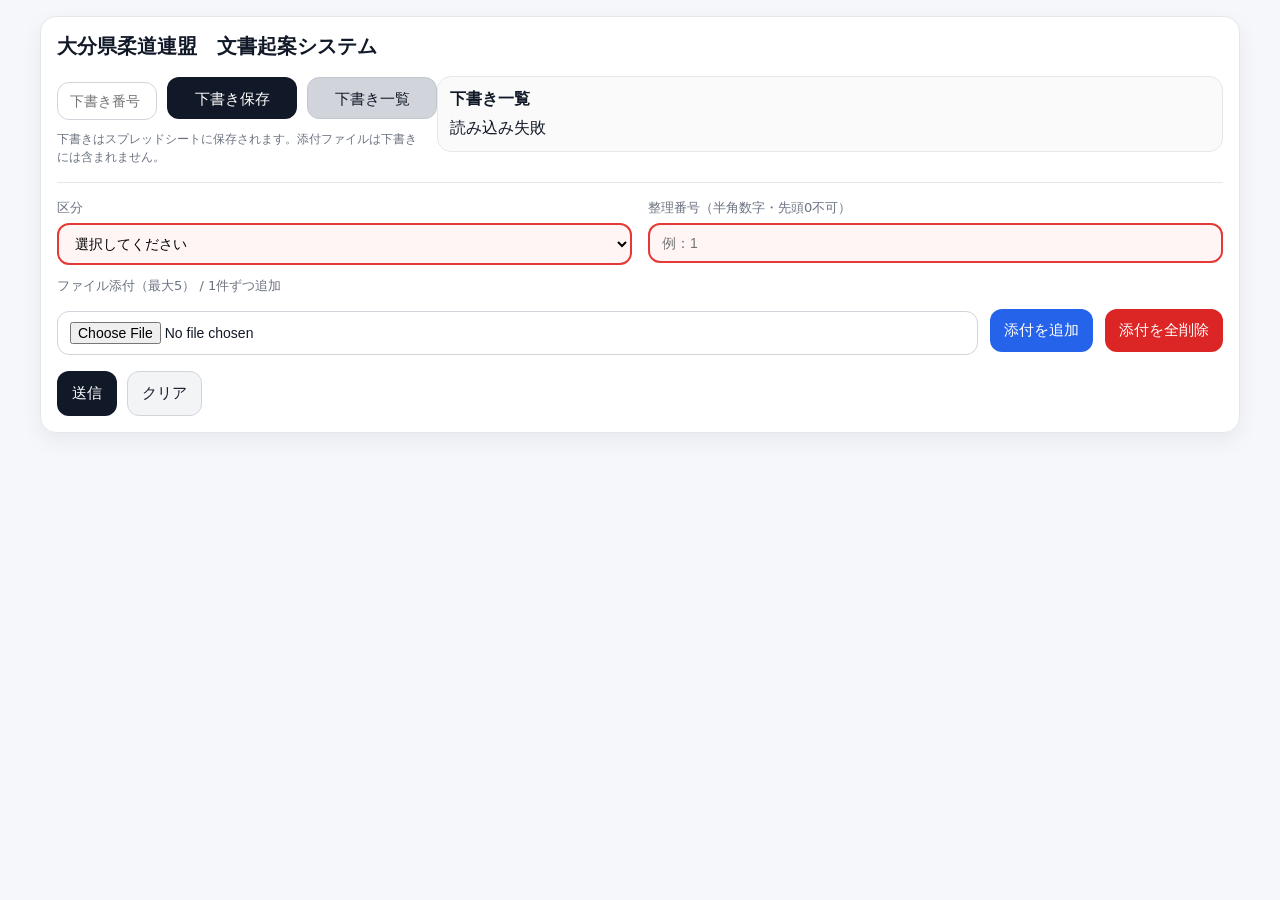
==== index.html @ f5e7d356 "Update index.html" ====
<!doctype html>
<html lang="ja">
<head>
  <meta charset="UTF-8">
  <meta name="viewport" content="width=device-width, initial-scale=1.0">
  <title>大分県柔道連盟 文書起案システム</title>
  <link rel="stylesheet" href="style.css">
</head>
<body>
  <div class="container">
    <h1>大分県柔道連盟　文書起案システム</h1>

    <!-- 下書きエリア -->
    <div class="draft-layout">

      <!-- 左：下書き操作 -->
      <div class="draft-left">
        <div class="draft-tools">
          <input id="draftNo" type="text" placeholder="下書き番号">
          <button id="saveDraftBtn" type="button">下書き保存</button>
          <button id="listDraftBtn" class="listBtn" type="button">下書き一覧</button>
        </div>

        <div class="draft-note">
          下書きはスプレッドシートに保存されます。添付ファイルは下書きには含まれません。
        </div>
      </div>

      <!-- 右：下書き一覧 -->
      <div class="draft-right">
        <div class="sheetDraftArea">
          <div class="sheetDraftTitle">下書き一覧</div>
          <div id="draftSheetList" class="sheetDraftList">読み込み中...</div>
        </div>
      </div>

    </div>

    <hr>

    <!-- 区分＋整理番号 -->
    <div class="type-seiri-row">
      <div class="field">
        <label for="type">区分</label>
        <select id="type" required>
          <option value="">選択してください</option>
          <option value="shishutsu">支出負担行為</option>
          <option value="shuunyuu">収入行為</option>
          <option value="ringi">稟議行為</option>
        </select>
      </div>

      <div class="field">
        <label for="seiriNo">整理番号（半角数字・先頭0不可）</label>
        <input
          id="seiriNo"
          type="text"
          placeholder="例：1"
          inputmode="numeric"
          pattern="[1-9][0-9]*"
          maxlength="6"
          required
        >
      </div>
    </div>

    <!-- 支出 -->
    <div id="form_shishutsu" style="display:none;">
      <div class="triple">
        <div class="field">
          <label for="s_kou">項</label>
          <input id="s_kou" type="text">
        </div>
        <div class="field">
          <label for="s_moku">目</label>
          <input id="s_moku" type="text">
        </div>
        <div class="field">
          <label for="s_setsu">節</label>
          <input id="s_setsu" type="text">
        </div>
      </div>

      <div class="title-row">
        <div class="field">
          <label for="s_title">件名</label>
          <input id="s_title" type="text">
        </div>
        <div class="field">
          <label for="s_writer">記載者氏名</label>
          <input id="s_writer" type="text">
        </div>
      </div>

      <label for="s_content">内容</label>
      <textarea id="s_content" rows="4"></textarea>

     <div class="quad">
  <div class="field">
    <label for="s_amount">支出金額</label>
    <input id="s_amount" type="number">
  </div>

  <div class="field">
    <label for="s_payee">支払先</label>
    <input id="s_payee" type="text">
  </div>

  <div class="field">
    <label for="s_method">支払方法</label>
    <select id="s_method">
      <option value="口座振込">口座振込</option>
      <option value="現金">現金</option>
    </select>
  </div>

  <div class="field">
    <label for="s_date">支出年月日</label>
    <input id="s_date" type="text" placeholder="例：2026/03/08">
  </div>
</div>
    </div>

    <!-- 収入 -->
    <div id="form_shuunyuu" style="display:none;">
      <div class="triple">
        <div class="field">
          <label for="r_kou">項</label>
          <input id="r_kou" type="text">
        </div>
        <div class="field">
          <label for="r_moku">目</label>
          <input id="r_moku" type="text">
        </div>
        <div class="field">
          <label for="r_setsu">節</label>
          <input id="r_setsu" type="text">
        </div>
      </div>

      <div class="title-row">
        <div class="field">
          <label for="r_title">件名</label>
          <input id="r_title" type="text">
        </div>
        <div class="field">
          <label for="r_writer">記載者氏名</label>
          <input id="r_writer" type="text">
        </div>
      </div>

      <label for="r_content">内容</label>
      <textarea id="r_content" rows="4"></textarea>

   <div class="quad">
  <div class="field">
    <label for="r_amount">収入金額</label>
    <input id="r_amount" type="number">
  </div>

  <div class="field">
    <label for="r_payer">納入者</label>
    <input id="r_payer" type="text">
  </div>

  <div class="field">
    <label for="r_method">受取方法</label>
    <select id="r_method">
      <option value="口座振込">口座振込</option>
      <option value="現金">現金</option>
    </select>
  </div>

  <div class="field">
    <label for="r_date">収納年月日</label>
    <input id="r_date" type="text" placeholder="例：2026/03/08">
  </div>
</div>
    </div>

    <!-- 稟議 -->
    <div id="form_ringi" style="display:none;">
      <div class="title-row">
        <div class="field">
          <label for="g_title">件名</label>
          <input id="g_title" type="text">
        </div>
        <div class="field">
          <label for="g_writer">記載者氏名</label>
          <input id="g_writer" type="text">
        </div>
      </div>

      <label for="g_content">内容</label>
      <textarea id="g_content" rows="5"></textarea>
    </div>

    <!-- 添付 -->
    <label for="fileOne">ファイル添付（最大5） / 1件ずつ追加</label>
    <div class="file-row">
      <input id="fileOne" type="file">
      <button id="addFileBtn" type="button" class="addBtn">添付を追加</button>
      <button id="clearFilesBtn" type="button" class="deleteBtn">添付を全削除</button>
    </div>
    <ul id="fileList" class="fileList"></ul>

    <!-- 操作 -->
    <div class="action-row">
      <button id="sendBtn" type="button">送信</button>
      <button id="clearBtn" type="button" class="secondary">クリア</button>
      <div id="status" class="status"></div>
    </div>
  </div>

  <script src="script.js"></script>
</body>
</html>
---- style.css ----
:root{
  --bg:#f6f7fb;
  --card:#ffffff;
  --text:#111827;
  --muted:#6b7280;
  --line:#e5e7eb;
  --line2:#d1d5db;
  --primary:#111827;
  --primaryText:#ffffff;
  --soft:#f3f4f6;
}

*{ box-sizing:border-box; }

body{
  margin:0;
  padding:16px;
  font-family:system-ui, -apple-system, "Segoe UI", Roboto, "Noto Sans JP", sans-serif;
  background:var(--bg);
  color:var(--text);
}

.container{
  max-width:1200px;
  margin:0 auto;
  background:var(--card);
  border:1px solid var(--line);
  border-radius:16px;
  box-shadow:0 8px 22px rgba(17,24,39,.06);
  padding:16px;
}

h1{
  margin:0 0 16px;
  font-size:20px;
}

label{
  display:block;
  margin-top:12px;
  font-size:13px;
  color:var(--muted);
}

input, textarea, select{
  width:100%;
  margin-top:6px;
  padding:10px 12px;
  border:1px solid var(--line2);
  border-radius:12px;
  background:#fff;
  font-size:14px;
  outline:none;
}

textarea{ resize:vertical; }

input:focus, textarea:focus, select:focus{
  border-color:#9ca3af;
  box-shadow:0 0 0 4px rgba(17,24,39,.06);
}

input[type="number"]{
  text-align:right;
}

button{
  padding:12px 14px;
  border-radius:12px;
  border:1px solid transparent;
  background:var(--primary);
  color:var(--primaryText);
  font-size:15px;
  cursor:pointer;
}

button.secondary{
  background:var(--soft);
  color:var(--text);
  border-color:var(--line2);
}

button:disabled{
  opacity:.6;
  cursor:not-allowed;
}

hr{
  margin:16px 0;
  border:none;
  border-top:1px solid var(--line);
}

.status{
  margin-top:12px;
  font-size:13px;
  white-space:pre-wrap;
}

.help{
  margin-top:6px;
  font-size:12px;
  color:var(--muted);
}

input:required:invalid,
textarea:required:invalid,
select:required:invalid{
  border:2px solid #e53935 !important;
  background:#fff5f5 !important;
}

/* 下書きエリア全体 */
.draft-layout{
  display:grid;
  grid-template-columns: 360px minmax(0, 1fr);
  gap:20px;
  align-items:start;
  margin-bottom:16px;
}

/* 左 */
.draft-left{
  min-width:0;
}

/* 右 */
.draft-right{
  min-width:0;
}

/* 左上の3つを横並び固定 */
.draft-tools{
  display:grid;
  grid-template-columns: 100px 130px 130px;
  gap:10px;
  align-items:center;
  justify-content:start;
}

.draft-tools input{
  width:100px;
}

.draft-tools button{
  width:130px;
  height:42px;
}

/* 下書き説明 */
.draft-note{
  margin-top:10px;
  font-size:12px;
  color:var(--muted);
  line-height:1.5;
}

/* 右側一覧 */
.sheetDraftArea{
  margin:0;
  padding:12px;
  border:1px solid var(--line);
  border-radius:14px;
  background:#fafafa;
}

.sheetDraftTitle{
  font-weight:700;
  margin-bottom:8px;
}

.sheetDraftList{
  display:grid;
  gap:10px;
}

/* 一覧表 */
.draftTable{
  display:grid;
  gap:6px;
}

.draftHead{
  display:grid;
  grid-template-columns: 70px 90px 90px 1fr 170px 110px;
  font-size:12px;
  font-weight:600;
  padding:6px 8px;
  color:var(--muted);
}

.draftRow{
  display:grid;
  grid-template-columns: 70px 90px 90px 1fr 170px 110px;
  align-items:center;
  gap:8px;
  padding:8px;
  border:1px solid var(--line);
  border-radius:10px;
  background:#fff;
  font-size:13px;
}

.draftTitle{
  font-weight:600;
}

.draftBtns{
  display:flex;
  gap:6px;
  justify-content:flex-end;
}

.miniBtn{
  padding:4px 8px;
  font-size:12px;
  border-radius:6px;
}

.miniPrimary{
  background:#111827;
  color:#fff;
  border:none;
}

.miniDanger{
  background:#dc2626;
  color:#fff;
  border:none;
}

/* 下書き一覧ボタン */
.listBtn{
  background:#d1d5db !important;
  color:#111827 !important;
  border:1px solid #c3c8d0 !important;
}

/* 画面が狭いときだけ縦並び */
@media (max-width: 1000px){
  .draft-layout{
    grid-template-columns: 1fr;
  }
}

@media (max-width: 700px){
  .draft-tools{
    grid-template-columns: 1fr;
  }

  .draftHead,
  .draftRow{
    grid-template-columns: 60px 80px 80px 1fr;
  }

  .draftHead > div:nth-child(5),
  .draftHead > div:nth-child(6),
  .draftRow > div:nth-child(5),
  .draftRow > div:nth-child(6){
    display:none;
  }
}
/* 区分＋整理番号 */
.type-seiri-row{
  display:grid;
  grid-template-columns:1fr 1fr;
  gap:16px;
}

.field label{
  margin-top:0;
}

.triple{
  display:grid;
  grid-template-columns:1fr 1fr 1fr;
  gap:10px;
  margin-top:10px;
}

.triple .field label{
  margin-top:0;
}

/* 添付 */
.file-row{
  display:flex;
  gap:12px;
  align-items:center;
  margin-top:10px;
  flex-wrap:wrap;
}

.file-row input[type=file]{
  flex:1;
  min-width:260px;
}

.addBtn{
  background:#2563eb;
  color:#fff;
  border:none;
}

.addBtn:hover{
  background:#1d4ed8;
}

.deleteBtn{
  background:#dc2626;
  color:#fff;
  border:none;
}

.deleteBtn:hover{
  background:#b91c1c;
}

.fileList{
  margin:10px 0 0;
  padding-left:20px;
  font-size:13px;
}

.fileList li{
  margin-bottom:6px;
}

.fileItemRow{
  display:flex;
  align-items:center;
  justify-content:space-between;
  gap:10px;
}

.fileRemoveBtn{
  padding:4px 10px;
  font-size:12px;
  border-radius:8px;
}

/* 操作 */
.action-row{
  display:flex;
  gap:10px;
  flex-wrap:wrap;
  margin-top:16px;
}

/* 承認画面用 */
.cards{
  display:grid;
  gap:16px;
  margin-top:12px;
}

.cardItem{
  border:1px solid var(--line);
  border-radius:16px;
  padding:14px;
  background:#fff;
}

.cardHead{
  display:flex;
  justify-content:space-between;
  align-items:flex-start;
  gap:10px;
}

.badge{
  display:inline-block;
  padding:4px 10px;
  border-radius:999px;
  background:var(--soft);
  border:1px solid var(--line2);
  font-size:12px;
  margin-right:6px;
  margin-bottom:6px;
}

.kianId{
  font-size:12px;
  color:var(--muted);
  margin-top:4px;
}

.title{
  font-size:16px;
  font-weight:700;
  margin-top:10px;
}

.content{
  margin-top:6px;
  white-space:pre-wrap;
}

.meta{
  margin-top:8px;
  display:flex;
  flex-wrap:wrap;
  gap:10px;
  color:var(--muted);
  font-size:12px;
}

.pdfGrid{
  display:grid;
  grid-template-columns:repeat(auto-fit,minmax(260px,1fr));
  gap:10px;
  margin-top:12px;
}

.pdfBox{
  border:1px solid var(--line2);
  border-radius:12px;
  background:#fafafa;
  padding:8px;
}

.pdfTitle{
  font-size:12px;
  color:var(--muted);
  margin-bottom:6px;
}

.pdfFrame{
  width:100%;
  height:220px;
  border:1px solid var(--line2);
  border-radius:8px;
  background:#fff;
}

.doneBtn{
  background:#9ca3af !important;
  color:#fff !important;
  border-color:#9ca3af !important;
  cursor:not-allowed !important;
}

.doneBtn:disabled{
  opacity:1 !important;
}

.doneBox{
  background:#f3f4f6;
  border-color:#9ca3af;
}

.attachItem{
  margin-top:12px;
  padding-top:10px;
  border-top:1px dashed var(--line2);
}

.attachTitle{
  font-size:12px;
  color:var(--muted);
  margin-bottom:6px;
}

.twoApprovers{
  display:grid;
  grid-template-columns:1fr 1fr;
  gap:12px;
  margin-top:14px;
}

.approverBox{
  border:1px solid var(--line);
  border-radius:16px;
  padding:12px;
  background:#fff;
}

.approveBtn{
  width:100%;
  margin-top:12px;
}

.title-row{
  display:grid;
  grid-template-columns: 1fr 220px;
  gap:16px;
  align-items:end;
}

.title-row input{
  width:100%;
}

@media (max-width:1100px){
  .draft-layout{
    grid-template-columns:1fr;
  }
}

@media (max-width:900px){
  .draftHead,
  .draftRow{
    grid-template-columns:60px 80px 80px 1fr;
  }

  .draftHead > div:nth-child(5),
  .draftHead > div:nth-child(6),
  .draftRow > div:nth-child(5),
  .draftRow > div:nth-child(6){
    display:none;
  }
}

@media (max-width:700px){
  .title-row,
  .type-seiri-row,
  .triple,
  .twoApprovers{
    grid-template-columns:1fr;
  }

  .draft-tools{
    grid-template-columns:1fr;
  }

  .pdfFrame{
    height:360px;
  }
}
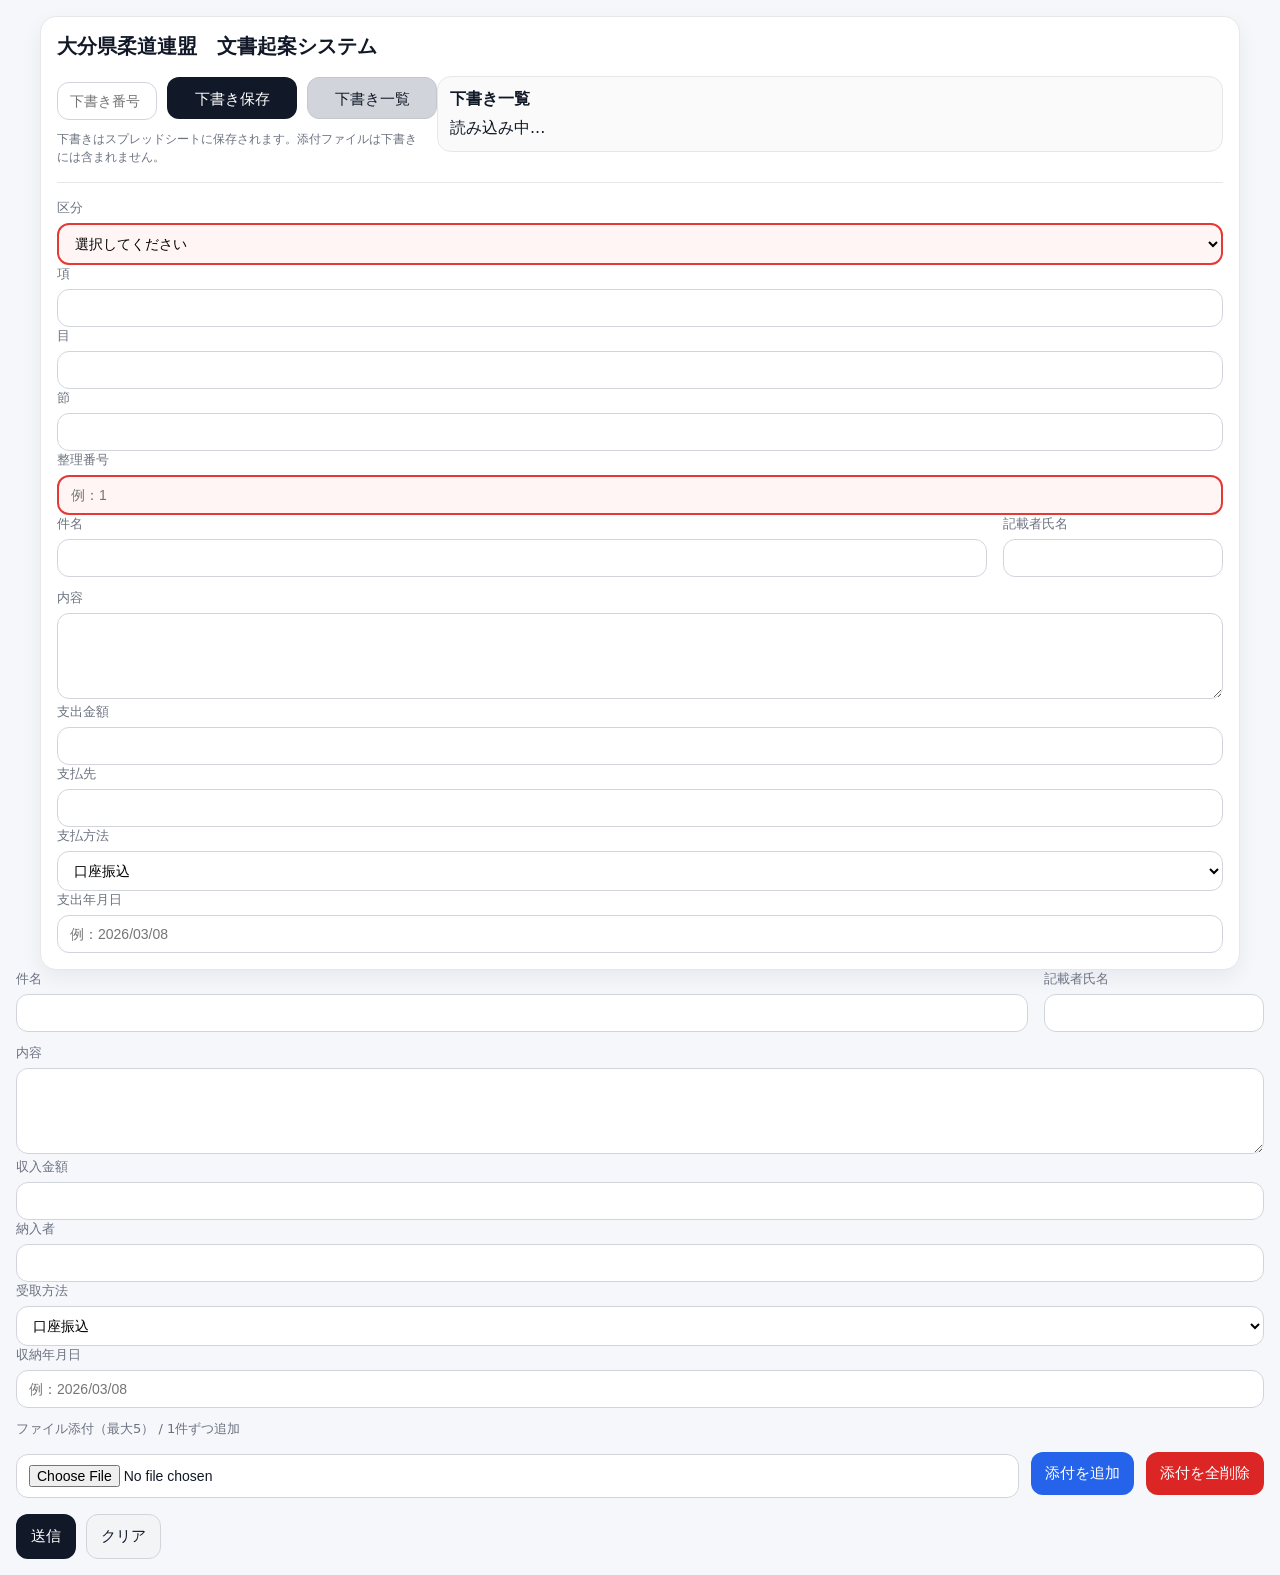
==== commit 3cef86d1: "Update index.html" ====
--- a/index.html
+++ b/index.html
@@ -39,47 +39,47 @@
     <hr>
 
     <!-- 区分＋整理番号 -->
-    <div class="type-seiri-row">
-      <div class="field">
-        <label for="type">区分</label>
-        <select id="type" required>
-          <option value="">選択してください</option>
-          <option value="shishutsu">支出負担行為</option>
-          <option value="shuunyuu">収入行為</option>
-          <option value="ringi">稟議行為</option>
-        </select>
-      </div>
-
-      <div class="field">
-        <label for="seiriNo">整理番号（半角数字・先頭0不可）</label>
-        <input
-          id="seiriNo"
-          type="text"
-          placeholder="例：1"
-          inputmode="numeric"
-          pattern="[1-9][0-9]*"
-          maxlength="6"
-          required
-        >
-      </div>
-    </div>
-
-    <!-- 支出 -->
-    <div id="form_shishutsu" style="display:none;">
-      <div class="triple">
-        <div class="field">
-          <label for="s_kou">項</label>
-          <input id="s_kou" type="text">
-        </div>
-        <div class="field">
-          <label for="s_moku">目</label>
-          <input id="s_moku" type="text">
-        </div>
-        <div class="field">
-          <label for="s_setsu">節</label>
-          <input id="s_setsu" type="text">
-        </div>
-      </div>
+<div class="five-row">
+  <div class="field">
+    <label for="type">区分</label>
+    <select id="type" required>
+      <option value="">選択してください</option>
+      <option value="shishutsu">支出負担行為</option>
+      <option value="shuunyuu">収入行為</option>
+      <option value="ringi">稟議行為</option>
+    </select>
+  </div>
+
+  <div class="field">
+    <label for="kou">項</label>
+    <input id="kou" type="text">
+  </div>
+
+  <div class="field">
+    <label for="moku">目</label>
+    <input id="moku" type="text">
+  </div>
+
+  <div class="field">
+    <label for="setsu">節</label>
+    <input id="setsu" type="text">
+  </div>
+
+  <div class="field">
+    <label for="seiriNo">整理番号</label>
+    <input
+      id="seiriNo"
+      type="text"
+      placeholder="例：1"
+      inputmode="numeric"
+      pattern="[1-9][0-9]*"
+      maxlength="6"
+      required
+    >
+  </div>
+</div>
+
+  
 
       <div class="title-row">
         <div class="field">
@@ -121,22 +121,7 @@
 </div>
     </div>
 
-    <!-- 収入 -->
-    <div id="form_shuunyuu" style="display:none;">
-      <div class="triple">
-        <div class="field">
-          <label for="r_kou">項</label>
-          <input id="r_kou" type="text">
-        </div>
-        <div class="field">
-          <label for="r_moku">目</label>
-          <input id="r_moku" type="text">
-        </div>
-        <div class="field">
-          <label for="r_setsu">節</label>
-          <input id="r_setsu" type="text">
-        </div>
-      </div>
+ 
 
       <div class="title-row">
         <div class="field">
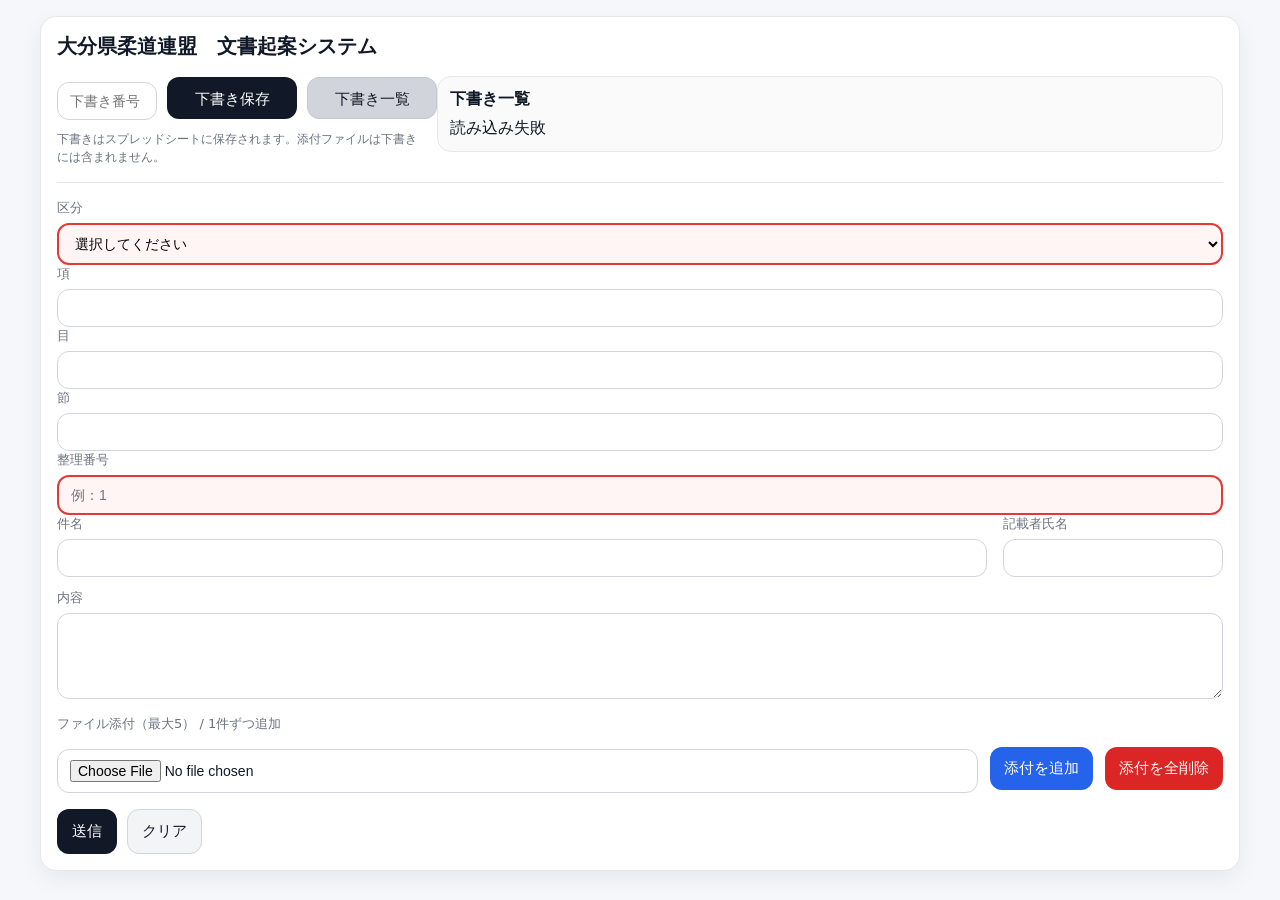
==== commit 318fd1a0: "Update index.html" ====
--- a/index.html
+++ b/index.html
@@ -12,8 +12,6 @@
 
     <!-- 下書きエリア -->
     <div class="draft-layout">
-
-      <!-- 左：下書き操作 -->
       <div class="draft-left">
         <div class="draft-tools">
           <input id="draftNo" type="text" placeholder="下書き番号">
@@ -26,171 +24,147 @@
         </div>
       </div>
 
-      <!-- 右：下書き一覧 -->
       <div class="draft-right">
         <div class="sheetDraftArea">
           <div class="sheetDraftTitle">下書き一覧</div>
           <div id="draftSheetList" class="sheetDraftList">読み込み中...</div>
         </div>
       </div>
-
     </div>
 
     <hr>
 
-    <!-- 区分＋整理番号 -->
-<div class="five-row">
-  <div class="field">
-    <label for="type">区分</label>
-    <select id="type" required>
-      <option value="">選択してください</option>
-      <option value="shishutsu">支出負担行為</option>
-      <option value="shuunyuu">収入行為</option>
-      <option value="ringi">稟議行為</option>
-    </select>
-  </div>
+    <!-- 最初に見せるのは区分だけ -->
+    <div class="field">
+      <label for="type">区分</label>
+      <select id="type" required>
+        <option value="">選択してください</option>
+        <option value="shishutsu">支出負担行為</option>
+        <option value="shuunyuu">収入行為</option>
+        <option value="ringi">稟議行為</option>
+      </select>
+    </div>
 
-  <div class="field">
-    <label for="kou">項</label>
-    <input id="kou" type="text">
-  </div>
+    <!-- 区分選択後に表示 -->
+    <div id="kouRow" class="five-row">
+      <div class="field">
+        <label for="kou">項</label>
+        <input id="kou" type="text">
+      </div>
 
-  <div class="field">
-    <label for="moku">目</label>
-    <input id="moku" type="text">
-  </div>
+      <div class="field">
+        <label for="moku">目</label>
+        <input id="moku" type="text">
+      </div>
 
-  <div class="field">
-    <label for="setsu">節</label>
-    <input id="setsu" type="text">
-  </div>
+      <div class="field">
+        <label for="setsu">節</label>
+        <input id="setsu" type="text">
+      </div>
 
-  <div class="field">
-    <label for="seiriNo">整理番号</label>
-    <input
-      id="seiriNo"
-      type="text"
-      placeholder="例：1"
-      inputmode="numeric"
-      pattern="[1-9][0-9]*"
-      maxlength="6"
-      required
-    >
-  </div>
-</div>
+      <div class="field">
+        <label for="seiriNo">整理番号</label>
+        <input
+          id="seiriNo"
+          type="text"
+          placeholder="例：1"
+          inputmode="numeric"
+          pattern="[1-9][0-9]*"
+          maxlength="6"
+          required
+        >
+      </div>
+    </div>
 
-  
+    <div id="titleRowWrap" class="title-row">
+      <div class="field">
+        <label for="common_title">件名</label>
+        <input id="common_title" type="text">
+      </div>
 
-      <div class="title-row">
+      <div class="field">
+        <label for="common_writer">記載者氏名</label>
+        <input id="common_writer" type="text">
+      </div>
+    </div>
+
+    <div id="contentWrap">
+      <label for="common_content">内容</label>
+      <textarea id="common_content" rows="4"></textarea>
+    </div>
+
+    <!-- 支出 -->
+    <div id="form_shishutsu" style="display:none;">
+      <div id="moneyRowShishutsu" class="quad">
         <div class="field">
-          <label for="s_title">件名</label>
-          <input id="s_title" type="text">
+          <label for="s_amount">支出金額</label>
+          <input id="s_amount" type="number">
         </div>
+
         <div class="field">
-          <label for="s_writer">記載者氏名</label>
-          <input id="s_writer" type="text">
+          <label for="s_payee">支払先</label>
+          <input id="s_payee" type="text">
+        </div>
+
+        <div class="field">
+          <label for="s_method">支払方法</label>
+          <select id="s_method">
+            <option value="口座振込">口座振込</option>
+            <option value="現金">現金</option>
+          </select>
+        </div>
+
+        <div class="field">
+          <label for="s_date">支出年月日</label>
+          <input id="s_date" type="text" placeholder="例：2026/03/08">
         </div>
       </div>
-
-      <label for="s_content">内容</label>
-      <textarea id="s_content" rows="4"></textarea>
-
-     <div class="quad">
-  <div class="field">
-    <label for="s_amount">支出金額</label>
-    <input id="s_amount" type="number">
-  </div>
-
-  <div class="field">
-    <label for="s_payee">支払先</label>
-    <input id="s_payee" type="text">
-  </div>
-
-  <div class="field">
-    <label for="s_method">支払方法</label>
-    <select id="s_method">
-      <option value="口座振込">口座振込</option>
-      <option value="現金">現金</option>
-    </select>
-  </div>
-
-  <div class="field">
-    <label for="s_date">支出年月日</label>
-    <input id="s_date" type="text" placeholder="例：2026/03/08">
-  </div>
-</div>
     </div>
 
- 
+    <!-- 収入 -->
+    <div id="form_shuunyuu" style="display:none;">
+      <div id="moneyRowShuunyuu" class="quad">
+        <div class="field">
+          <label for="r_amount">収入金額</label>
+          <input id="r_amount" type="number">
+        </div>
 
-      <div class="title-row">
         <div class="field">
-          <label for="r_title">件名</label>
-          <input id="r_title" type="text">
+          <label for="r_payer">納入者</label>
+          <input id="r_payer" type="text">
         </div>
+
         <div class="field">
-          <label for="r_writer">記載者氏名</label>
-          <input id="r_writer" type="text">
+          <label for="r_method">受取方法</label>
+          <select id="r_method">
+            <option value="口座振込">口座振込</option>
+            <option value="現金">現金</option>
+          </select>
+        </div>
+
+        <div class="field">
+          <label for="r_date">収納年月日</label>
+          <input id="r_date" type="text" placeholder="例：2026/03/08">
         </div>
       </div>
-
-      <label for="r_content">内容</label>
-      <textarea id="r_content" rows="4"></textarea>
-
-   <div class="quad">
-  <div class="field">
-    <label for="r_amount">収入金額</label>
-    <input id="r_amount" type="number">
-  </div>
-
-  <div class="field">
-    <label for="r_payer">納入者</label>
-    <input id="r_payer" type="text">
-  </div>
-
-  <div class="field">
-    <label for="r_method">受取方法</label>
-    <select id="r_method">
-      <option value="口座振込">口座振込</option>
-      <option value="現金">現金</option>
-    </select>
-  </div>
-
-  <div class="field">
-    <label for="r_date">収納年月日</label>
-    <input id="r_date" type="text" placeholder="例：2026/03/08">
-  </div>
-</div>
     </div>
 
     <!-- 稟議 -->
     <div id="form_ringi" style="display:none;">
-      <div class="title-row">
-        <div class="field">
-          <label for="g_title">件名</label>
-          <input id="g_title" type="text">
-        </div>
-        <div class="field">
-          <label for="g_writer">記載者氏名</label>
-          <input id="g_writer" type="text">
-        </div>
-      </div>
-
-      <label for="g_content">内容</label>
-      <textarea id="g_content" rows="5"></textarea>
+      <div id="ringiWrap"></div>
     </div>
 
-    <!-- 添付 -->
-    <label for="fileOne">ファイル添付（最大5） / 1件ずつ追加</label>
-    <div class="file-row">
-      <input id="fileOne" type="file">
-      <button id="addFileBtn" type="button" class="addBtn">添付を追加</button>
-      <button id="clearFilesBtn" type="button" class="deleteBtn">添付を全削除</button>
+    <div id="fileWrap">
+      <label for="fileOne">ファイル添付（最大5） / 1件ずつ追加</label>
+      <div class="file-row">
+        <input id="fileOne" type="file">
+        <button id="addFileBtn" type="button" class="addBtn">添付を追加</button>
+        <button id="clearFilesBtn" type="button" class="deleteBtn">添付を全削除</button>
+      </div>
+      <ul id="fileList" class="fileList"></ul>
     </div>
-    <ul id="fileList" class="fileList"></ul>
 
-    <!-- 操作 -->
-    <div class="action-row">
+    <div id="actionWrap" class="action-row">
       <button id="sendBtn" type="button">送信</button>
       <button id="clearBtn" type="button" class="secondary">クリア</button>
       <div id="status" class="status"></div>
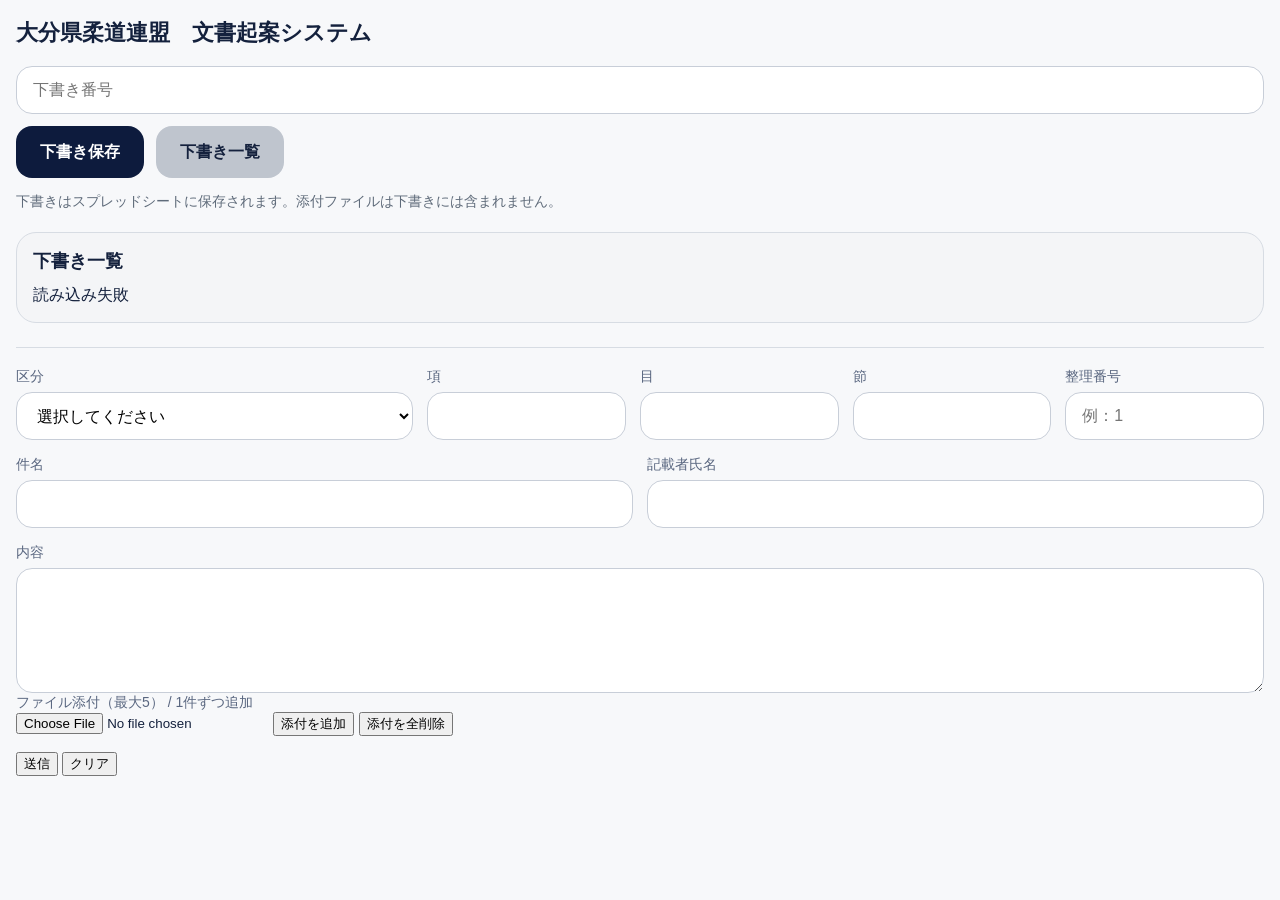
==== commit 8da70385: "Update index.html" ====
--- a/index.html
+++ b/index.html
@@ -8,94 +8,81 @@
 </head>
 <body>
   <div class="container">
-    <h1>大分県柔道連盟　文書起案システム</h1>
+    <div class="page-title">大分県柔道連盟　文書起案システム</div>
 
-    <!-- 下書きエリア -->
-    <div class="draft-layout">
-      <div class="draft-left">
-        <div class="draft-tools">
-          <input id="draftNo" type="text" placeholder="下書き番号">
-          <button id="saveDraftBtn" type="button">下書き保存</button>
-          <button id="listDraftBtn" class="listBtn" type="button">下書き一覧</button>
-        </div>
+    <!-- 下書き操作 -->
+    <div class="draft-toolbar">
+      <input type="text" id="draftNo" class="draft-no" placeholder="下書き番号">
+      <button type="button" class="btn btn-primary" id="saveDraftBtn">下書き保存</button>
+      <button type="button" class="btn btn-secondary" id="listDraftBtn">下書き一覧</button>
+    </div>
 
-        <div class="draft-note">
-          下書きはスプレッドシートに保存されます。添付ファイルは下書きには含まれません。
-        </div>
+    <p class="draft-note">
+      下書きはスプレッドシートに保存されます。添付ファイルは下書きには含まれません。
+    </p>
+
+    <!-- 下書き一覧 -->
+    <div class="draft-list-wrap" id="draftListWrap">
+      <h3>下書き一覧</h3>
+      <div id="draftSheetList" class="draftSheetList">読み込み中...</div>
+    </div>
+
+    <hr class="section-line">
+
+    <!-- 区分～整理番号 -->
+    <div class="form-row form-row-5">
+      <div class="field">
+        <label for="type">区分</label>
+        <select id="type">
+          <option value="">選択してください</option>
+          <option value="shishutsu">支出</option>
+          <option value="shuunyuu">収入</option>
+          <option value="ringi">稟議</option>
+        </select>
       </div>
 
-      <div class="draft-right">
-        <div class="sheetDraftArea">
-          <div class="sheetDraftTitle">下書き一覧</div>
-          <div id="draftSheetList" class="sheetDraftList">読み込み中...</div>
-        </div>
-      </div>
-    </div>
-
-    <hr>
-
-    <!-- 最初に見せるのは区分だけ -->
-    <div class="field">
-      <label for="type">区分</label>
-      <select id="type" required>
-        <option value="">選択してください</option>
-        <option value="shishutsu">支出負担行為</option>
-        <option value="shuunyuu">収入行為</option>
-        <option value="ringi">稟議行為</option>
-      </select>
-    </div>
-
-    <!-- 区分選択後に表示 -->
-    <div id="kouRow" class="five-row">
       <div class="field">
         <label for="kou">項</label>
-        <input id="kou" type="text">
+        <input type="text" id="kou">
       </div>
 
       <div class="field">
         <label for="moku">目</label>
-        <input id="moku" type="text">
+        <input type="text" id="moku">
       </div>
 
       <div class="field">
         <label for="setsu">節</label>
-        <input id="setsu" type="text">
+        <input type="text" id="setsu">
       </div>
 
       <div class="field">
         <label for="seiriNo">整理番号</label>
-        <input
-          id="seiriNo"
-          type="text"
-          placeholder="例：1"
-          inputmode="numeric"
-          pattern="[1-9][0-9]*"
-          maxlength="6"
-          required
-        >
+        <input type="text" id="seiriNo" placeholder="例：1">
       </div>
     </div>
 
-    <div id="titleRowWrap" class="title-row">
+    <!-- 共通 -->
+    <div class="form-row form-row-2">
       <div class="field">
-        <label for="common_title">件名</label>
-        <input id="common_title" type="text">
+        <label for="commonTitle">件名</label>
+        <input type="text" id="commonTitle">
       </div>
 
       <div class="field">
-        <label for="common_writer">記載者氏名</label>
-        <input id="common_writer" type="text">
+        <label for="commonWriter">記載者氏名</label>
+        <input type="text" id="commonWriter">
       </div>
     </div>
 
-    <div id="contentWrap">
-      <label for="common_content">内容</label>
-      <textarea id="common_content" rows="4"></textarea>
+    <div class="field">
+      <label for="commonContent">内容</label>
+      <textarea id="commonContent" rows="5"></textarea>
     </div>
 
     <!-- 支出 -->
     <div id="form_shishutsu" style="display:none;">
-      <div id="moneyRowShishutsu" class="quad">
+      <div id="moneyRowShishutsu" class="form-row form-row-4">
         <div class="field">
           <label for="s_amount">支出金額</label>
           <input id="s_amount" type="number">
@@ -116,14 +103,14 @@
 
         <div class="field">
           <label for="s_date">支出年月日</label>
-          <input id="s_date" type="text" placeholder="例：2026/03/08">
+          <input id="s_date" type="date">
         </div>
       </div>
     </div>
 
     <!-- 収入 -->
     <div id="form_shuunyuu" style="display:none;">
-      <div id="moneyRowShuunyuu" class="quad">
+      <div id="moneyRowShuunyuu" class="form-row form-row-4">
         <div class="field">
           <label for="r_amount">収入金額</label>
           <input id="r_amount" type="number">
@@ -144,17 +131,30 @@
 
         <div class="field">
           <label for="r_date">収納年月日</label>
-          <input id="r_date" type="text" placeholder="例：2026/03/08">
+          <input id="r_date" type="date">
         </div>
       </div>
     </div>
 
     <!-- 稟議 -->
     <div id="form_ringi" style="display:none;">
-      <div id="ringiWrap"></div>
+      <div id="ringiWrap" class="ringi-box">
+        稟議の追加項目はありません。
+      </div>
     </div>
 
-    <div id="fileWrap">
+    <!-- hidden: 既存JS互換用 -->
+    <input type="hidden" id="s_title">
+    <input type="hidden" id="s_writer">
+    <input type="hidden" id="s_content">
+    <input type="hidden" id="r_title">
+    <input type="hidden" id="r_writer">
+    <input type="hidden" id="r_content">
+    <input type="hidden" id="g_title">
+    <input type="hidden" id="g_writer">
+    <input type="hidden" id="g_content">
+
+    <div id="fileWrap" class="file-field">
       <label for="fileOne">ファイル添付（最大5） / 1件ずつ追加</label>
       <div class="file-row">
         <input id="fileOne" type="file">
--- a/style.css
+++ b/style.css
@@ -12,518 +12,201 @@
 
 *{ box-sizing:border-box; }
 
-body{
-  margin:0;
-  padding:16px;
-  font-family:system-ui, -apple-system, "Segoe UI", Roboto, "Noto Sans JP", sans-serif;
-  background:var(--bg);
-  color:var(--text);
-}
-
-.container{
-  max-width:1200px;
-  margin:0 auto;
-  background:var(--card);
-  border:1px solid var(--line);
-  border-radius:16px;
-  box-shadow:0 8px 22px rgba(17,24,39,.06);
-  padding:16px;
-}
-
-h1{
-  margin:0 0 16px;
-  font-size:20px;
-}
-
-label{
-  display:block;
-  margin-top:12px;
-  font-size:13px;
-  color:var(--muted);
-}
-
-input, textarea, select{
-  width:100%;
-  margin-top:6px;
-  padding:10px 12px;
-  border:1px solid var(--line2);
-  border-radius:12px;
-  background:#fff;
-  font-size:14px;
-  outline:none;
-}
-
-textarea{ resize:vertical; }
-
-input:focus, textarea:focus, select:focus{
-  border-color:#9ca3af;
-  box-shadow:0 0 0 4px rgba(17,24,39,.06);
-}
-
-input[type="number"]{
-  text-align:right;
-}
-
-button{
-  padding:12px 14px;
-  border-radius:12px;
-  border:1px solid transparent;
-  background:var(--primary);
-  color:var(--primaryText);
-  font-size:15px;
-  cursor:pointer;
-}
-
-button.secondary{
-  background:var(--soft);
-  color:var(--text);
-  border-color:var(--line2);
-}
-
-button:disabled{
-  opacity:.6;
-  cursor:not-allowed;
-}
-
-hr{
-  margin:16px 0;
-  border:none;
-  border-top:1px solid var(--line);
-}
-
-.status{
-  margin-top:12px;
-  font-size:13px;
-  white-space:pre-wrap;
-}
-
-.help{
-  margin-top:6px;
-  font-size:12px;
-  color:var(--muted);
-}
-
-input:required:invalid,
-textarea:required:invalid,
-select:required:invalid{
-  border:2px solid #e53935 !important;
-  background:#fff5f5 !important;
-}
-
-/* 下書きエリア全体 */
-.draft-layout{
-  display:grid;
-  grid-template-columns: 360px minmax(0, 1fr);
-  gap:20px;
-  align-items:start;
-  margin-bottom:16px;
-}
-
-/* 左 */
-.draft-left{
-  min-width:0;
-}
-
-/* 右 */
-.draft-right{
-  min-width:0;
-}
-
-/* 左上の3つを横並び固定 */
-.draft-tools{
-  display:grid;
-  grid-template-columns: 100px 130px 130px;
-  gap:10px;
-  align-items:center;
-  justify-content:start;
-}
-
-.draft-tools input{
-  width:100px;
-}
-
-.draft-tools button{
-  width:130px;
-  height:42px;
-}
-
-/* 下書き説明 */
-.draft-note{
-  margin-top:10px;
-  font-size:12px;
-  color:var(--muted);
-  line-height:1.5;
-}
-
-/* 右側一覧 */
-.sheetDraftArea{
-  margin:0;
-  padding:12px;
-  border:1px solid var(--line);
-  border-radius:14px;
-  background:#fafafa;
-}
-
-.sheetDraftTitle{
-  font-weight:700;
-  margin-bottom:8px;
-}
-
-.sheetDraftList{
-  display:grid;
-  gap:10px;
-}
-
-/* 一覧表 */
-.draftTable{
-  display:grid;
-  gap:6px;
-}
-
-.draftHead{
-  display:grid;
-  grid-template-columns: 70px 90px 90px 1fr 170px 110px;
-  font-size:12px;
-  font-weight:600;
-  padding:6px 8px;
-  color:var(--muted);
-}
-
-.draftRow{
-  display:grid;
-  grid-template-columns: 70px 90px 90px 1fr 170px 110px;
-  align-items:center;
-  gap:8px;
-  padding:8px;
-  border:1px solid var(--line);
-  border-radius:10px;
-  background:#fff;
-  font-size:13px;
-}
-
-.draftTitle{
-  font-weight:600;
-}
-
-.draftBtns{
-  display:flex;
-  gap:6px;
-  justify-content:flex-end;
-}
-
-.miniBtn{
-  padding:4px 8px;
-  font-size:12px;
-  border-radius:6px;
-}
-
-.miniPrimary{
-  background:#111827;
-  color:#fff;
-  border:none;
-}
-
-.miniDanger{
-  background:#dc2626;
-  color:#fff;
-  border:none;
-}
-
-/* 下書き一覧ボタン */
-.listBtn{
-  background:#d1d5db !important;
-  color:#111827 !important;
-  border:1px solid #c3c8d0 !important;
-}
-
-/* 画面が狭いときだけ縦並び */
-@media (max-width: 1000px){
-  .draft-layout{
+body {
+  margin: 0;
+  background: #f7f8fa;
+  color: #14213d;
+  font-family: "Yu Gothic", "Hiragino Kaku Gothic ProN", sans-serif;
+}
+
+.container {
+  width: min(1440px, calc(100% - 32px));
+  margin: 0 auto;
+  padding: 18px 0 28px;
+}
+
+.page-title {
+  font-size: 22px;
+  font-weight: 700;
+  margin-bottom: 18px;
+}
+
+/* 下書き操作：横1列・左寄せ */
+.draft-toolbar {
+  display: flex;
+  gap: 12px;
+  align-items: center;
+  flex-wrap: wrap;
+  margin-bottom: 12px;
+}
+
+.draft-no {
+  width: 120px;
+  height: 48px;
+  padding: 0 14px;
+  border: 1px solid #c8ced8;
+  border-radius: 16px;
+  background: #fff;
+  font-size: 16px;
+  box-sizing: border-box;
+}
+
+.btn {
+  height: 52px;
+  padding: 0 24px;
+  border: none;
+  border-radius: 16px;
+  font-size: 16px;
+  font-weight: 700;
+  cursor: pointer;
+}
+
+.btn-primary {
+  background: #0d1b3d;
+  color: #fff;
+}
+
+.btn-secondary {
+  background: #bfc5ce;
+  color: #14213d;
+}
+
+.btn-danger {
+  background: #e53935;
+  color: #fff;
+}
+
+.draft-note {
+  margin: 0 0 18px;
+  color: #5f6b7a;
+  font-size: 14px;
+  line-height: 1.7;
+}
+
+/* 下書き一覧は別ブロック */
+.draft-list-wrap {
+  margin-bottom: 24px;
+  padding: 16px;
+  border: 1px solid #d7dce3;
+  border-radius: 20px;
+  background: #f4f5f7;
+}
+
+.draft-list-wrap h3 {
+  margin: 0 0 12px;
+  font-size: 18px;
+}
+
+/* 区切り線 */
+.section-line {
+  border: none;
+  border-top: 1px solid #d7dce3;
+  margin: 20px 0;
+}
+
+/* 入力行 */
+.form-row {
+  display: grid;
+  gap: 14px;
+  margin-bottom: 16px;
+}
+
+.form-row-5 {
+  grid-template-columns: 2fr 1fr 1fr 1fr 1fr;
+}
+
+.form-row-2 {
+  grid-template-columns: 1fr 1fr;
+}
+
+.field {
+  display: flex;
+  flex-direction: column;
+}
+
+label {
+  font-size: 14px;
+  color: #5a6780;
+  margin-bottom: 6px;
+}
+
+input[type="text"],
+select,
+textarea {
+  width: 100%;
+  box-sizing: border-box;
+  border: 1px solid #c8ced8;
+  border-radius: 16px;
+  background: #fff;
+  font-size: 16px;
+  padding: 14px 16px;
+  outline: none;
+}
+
+input[type="text"],
+select {
+  height: 48px;
+}
+
+textarea {
+  min-height: 110px;
+  resize: vertical;
+}
+
+/* エラー色がついているなら少し控えめに */
+input:focus,
+select:focus,
+textarea:focus {
+  border-color: #5677b8;
+}
+
+/* 一覧テーブル例 */
+.draft-table table {
+  width: 100%;
+  border-collapse: collapse;
+}
+
+.draft-table th,
+.draft-table td {
+  text-align: left;
+  padding: 12px 10px;
+  border-bottom: 1px solid #dde2e8;
+  font-size: 15px;
+}
+
+.draft-table th {
+  color: #5a6780;
+  font-weight: 700;
+}
+
+.draft-actions {
+  display: flex;
+  gap: 8px;
+}
+
+/* 画面が狭い時 */
+@media (max-width: 980px) {
+  .form-row-5 {
+    grid-template-columns: 1fr 1fr;
+  }
+
+  .form-row-2 {
     grid-template-columns: 1fr;
   }
 }
 
-@media (max-width: 700px){
-  .draft-tools{
+@media (max-width: 640px) {
+  .draft-toolbar {
+    flex-direction: column;
+    align-items: stretch;
+  }
+
+  .draft-no,
+  .btn {
+    width: 100%;
+  }
+
+  .form-row-5 {
     grid-template-columns: 1fr;
   }
-
-  .draftHead,
-  .draftRow{
-    grid-template-columns: 60px 80px 80px 1fr;
-  }
-
-  .draftHead > div:nth-child(5),
-  .draftHead > div:nth-child(6),
-  .draftRow > div:nth-child(5),
-  .draftRow > div:nth-child(6){
-    display:none;
-  }
-}
-/* 区分＋整理番号 */
-.type-seiri-row{
-  display:grid;
-  grid-template-columns:1fr 1fr;
-  gap:16px;
-}
-
-.field label{
-  margin-top:0;
-}
-
-.triple{
-  display:grid;
-  grid-template-columns:1fr 1fr 1fr;
-  gap:10px;
-  margin-top:10px;
-}
-
-.triple .field label{
-  margin-top:0;
-}
-
-/* 添付 */
-.file-row{
-  display:flex;
-  gap:12px;
-  align-items:center;
-  margin-top:10px;
-  flex-wrap:wrap;
-}
-
-.file-row input[type=file]{
-  flex:1;
-  min-width:260px;
-}
-
-.addBtn{
-  background:#2563eb;
-  color:#fff;
-  border:none;
-}
-
-.addBtn:hover{
-  background:#1d4ed8;
-}
-
-.deleteBtn{
-  background:#dc2626;
-  color:#fff;
-  border:none;
-}
-
-.deleteBtn:hover{
-  background:#b91c1c;
-}
-
-.fileList{
-  margin:10px 0 0;
-  padding-left:20px;
-  font-size:13px;
-}
-
-.fileList li{
-  margin-bottom:6px;
-}
-
-.fileItemRow{
-  display:flex;
-  align-items:center;
-  justify-content:space-between;
-  gap:10px;
-}
-
-.fileRemoveBtn{
-  padding:4px 10px;
-  font-size:12px;
-  border-radius:8px;
-}
-
-/* 操作 */
-.action-row{
-  display:flex;
-  gap:10px;
-  flex-wrap:wrap;
-  margin-top:16px;
-}
-
-/* 承認画面用 */
-.cards{
-  display:grid;
-  gap:16px;
-  margin-top:12px;
-}
-
-.cardItem{
-  border:1px solid var(--line);
-  border-radius:16px;
-  padding:14px;
-  background:#fff;
-}
-
-.cardHead{
-  display:flex;
-  justify-content:space-between;
-  align-items:flex-start;
-  gap:10px;
-}
-
-.badge{
-  display:inline-block;
-  padding:4px 10px;
-  border-radius:999px;
-  background:var(--soft);
-  border:1px solid var(--line2);
-  font-size:12px;
-  margin-right:6px;
-  margin-bottom:6px;
-}
-
-.kianId{
-  font-size:12px;
-  color:var(--muted);
-  margin-top:4px;
-}
-
-.title{
-  font-size:16px;
-  font-weight:700;
-  margin-top:10px;
-}
-
-.content{
-  margin-top:6px;
-  white-space:pre-wrap;
-}
-
-.meta{
-  margin-top:8px;
-  display:flex;
-  flex-wrap:wrap;
-  gap:10px;
-  color:var(--muted);
-  font-size:12px;
-}
-
-.pdfGrid{
-  display:grid;
-  grid-template-columns:repeat(auto-fit,minmax(260px,1fr));
-  gap:10px;
-  margin-top:12px;
-}
-
-.pdfBox{
-  border:1px solid var(--line2);
-  border-radius:12px;
-  background:#fafafa;
-  padding:8px;
-}
-
-.pdfTitle{
-  font-size:12px;
-  color:var(--muted);
-  margin-bottom:6px;
-}
-
-.pdfFrame{
-  width:100%;
-  height:220px;
-  border:1px solid var(--line2);
-  border-radius:8px;
-  background:#fff;
-}
-
-.doneBtn{
-  background:#9ca3af !important;
-  color:#fff !important;
-  border-color:#9ca3af !important;
-  cursor:not-allowed !important;
-}
-
-.doneBtn:disabled{
-  opacity:1 !important;
-}
-
-.doneBox{
-  background:#f3f4f6;
-  border-color:#9ca3af;
-}
-
-.attachItem{
-  margin-top:12px;
-  padding-top:10px;
-  border-top:1px dashed var(--line2);
-}
-
-.attachTitle{
-  font-size:12px;
-  color:var(--muted);
-  margin-bottom:6px;
-}
-
-.twoApprovers{
-  display:grid;
-  grid-template-columns:1fr 1fr;
-  gap:12px;
-  margin-top:14px;
-}
-
-.approverBox{
-  border:1px solid var(--line);
-  border-radius:16px;
-  padding:12px;
-  background:#fff;
-}
-
-.approveBtn{
-  width:100%;
-  margin-top:12px;
-}
-
-.title-row{
-  display:grid;
-  grid-template-columns: 1fr 220px;
-  gap:16px;
-  align-items:end;
-}
-
-.title-row input{
-  width:100%;
-}
-
-@media (max-width:1100px){
-  .draft-layout{
-    grid-template-columns:1fr;
-  }
-}
-
-@media (max-width:900px){
-  .draftHead,
-  .draftRow{
-    grid-template-columns:60px 80px 80px 1fr;
-  }
-
-  .draftHead > div:nth-child(5),
-  .draftHead > div:nth-child(6),
-  .draftRow > div:nth-child(5),
-  .draftRow > div:nth-child(6){
-    display:none;
-  }
-}
-
-@media (max-width:700px){
-  .title-row,
-  .type-seiri-row,
-  .triple,
-  .twoApprovers{
-    grid-template-columns:1fr;
-  }
-
-  .draft-tools{
-    grid-template-columns:1fr;
-  }
-
-  .pdfFrame{
-    height:360px;
-  }
-}
+}
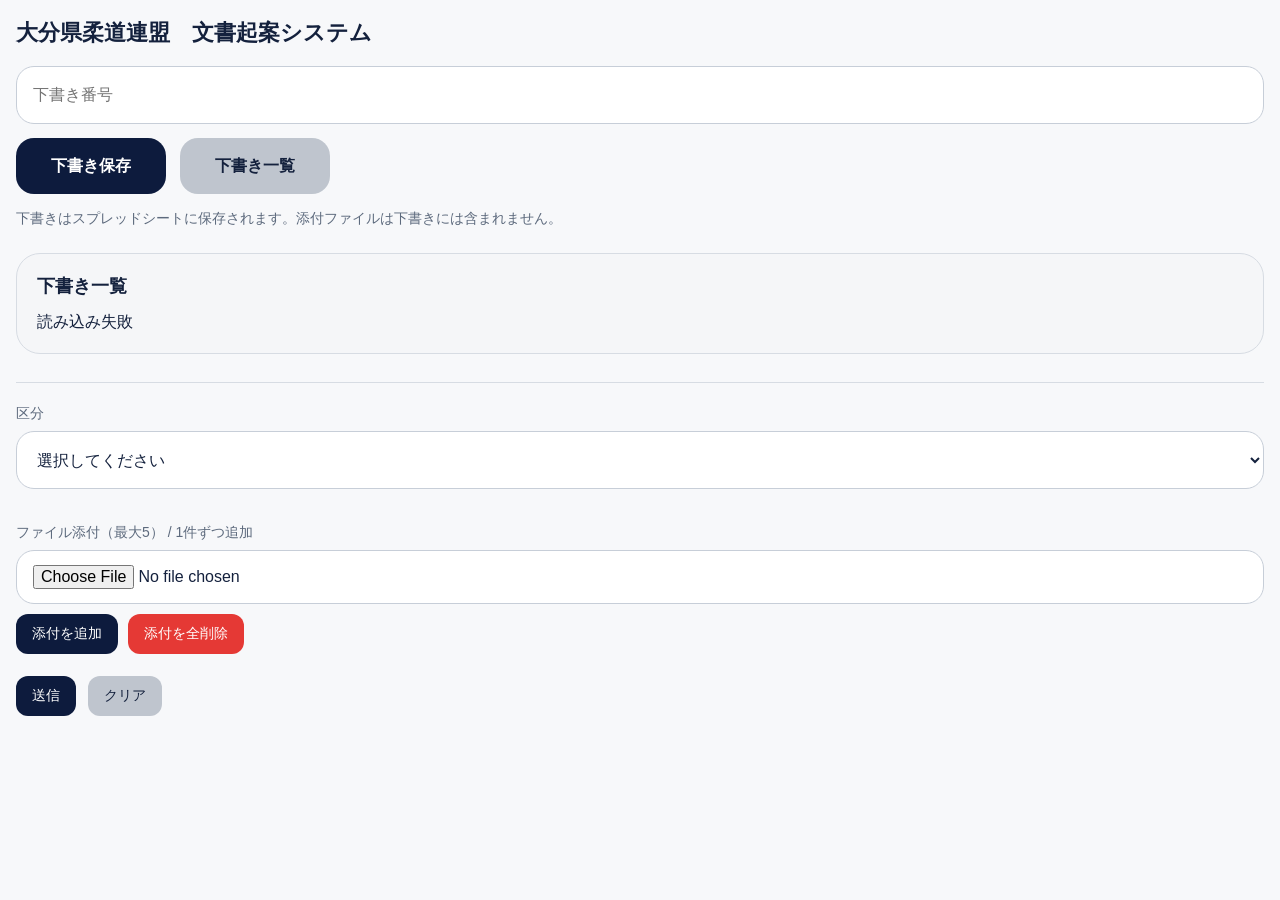
==== commit 2e15c28a: "Update index.html" ====
--- a/index.html
+++ b/index.html
@@ -10,7 +10,7 @@
   <div class="container">
     <div class="page-title">大分県柔道連盟　文書起案システム</div>
 
-    <!-- 下書き操作 -->
+    <!-- 下書き操作　 -->
     <div class="draft-toolbar">
       <input type="text" id="draftNo" class="draft-no" placeholder="下書き番号">
       <button type="button" class="btn btn-primary" id="saveDraftBtn">下書き保存</button>
@@ -27,58 +27,62 @@
       <div id="draftSheetList" class="draftSheetList">読み込み中...</div>
     </div>
 
-    <hr class="section-line">
+   <hr class="section-line">
 
-    <!-- 区分～整理番号 -->
-    <div class="form-row form-row-5">
-      <div class="field">
-        <label for="type">区分</label>
-        <select id="type">
-          <option value="">選択してください</option>
-          <option value="shishutsu">支出</option>
-          <option value="shuunyuu">収入</option>
-          <option value="ringi">稟議</option>
-        </select>
-      </div>
+<!-- 区分だけ -->
+<div class="form-row form-row-1">
+  <div class="field">
+    <label for="type">区分</label>
+    <select id="type">
+      <option value="">選択してください</option>
+      <option value="shishutsu">支出</option>
+      <option value="shuunyuu">収入</option>
+      <option value="ringi">稟議</option>
+    </select>
+  </div>
+</div>
 
-      <div class="field">
-        <label for="kou">項</label>
-        <input type="text" id="kou">
-      </div>
+<!-- 区分選択後に表示 -->
+<div id="afterTypeFields" style="display:none;">
 
-      <div class="field">
-        <label for="moku">目</label>
-        <input type="text" id="moku">
-      </div>
-
-      <div class="field">
-        <label for="setsu">節</label>
-        <input type="text" id="setsu">
-      </div>
-
-      <div class="field">
-        <label for="seiriNo">整理番号</label>
-        <input type="text" id="seiriNo" placeholder="例：1">
-      </div>
-    </div>
-
-    <!-- 共通 -->
-    <div class="form-row form-row-2">
-      <div class="field">
-        <label for="commonTitle">件名</label>
-        <input type="text" id="commonTitle">
-      </div>
-
-      <div class="field">
-        <label for="commonWriter">記載者氏名</label>
-        <input type="text" id="commonWriter">
-      </div>
+  <!-- 6項目を横1列 -->
+  <div class="form-row form-row-6">
+    <div class="field">
+      <label for="seiriNo">整理番号</label>
+      <input type="text" id="seiriNo" placeholder="例：1">
     </div>
 
     <div class="field">
-      <label for="commonContent">内容</label>
-      <textarea id="commonContent" rows="5"></textarea>
+      <label for="kou">項</label>
+      <input type="text" id="kou">
     </div>
+
+    <div class="field">
+      <label for="moku">目</label>
+      <input type="text" id="moku">
+    </div>
+
+    <div class="field">
+      <label for="setsu">節</label>
+      <input type="text" id="setsu">
+    </div>
+
+    <div class="field">
+      <label for="commonTitle">件名</label>
+      <input type="text" id="commonTitle">
+    </div>
+
+    <div class="field">
+      <label for="commonWriter">記載者氏名</label>
+      <input type="text" id="commonWriter">
+    </div>
+  </div>
+
+  <div class="field">
+    <label for="commonContent">内容</label>
+    <textarea id="commonContent" rows="5"></textarea>
+  </div>
+</div>
 
     <!-- 支出 -->
     <div id="form_shishutsu" style="display:none;">
--- a/style.css
+++ b/style.css
@@ -1,28 +1,18 @@
-:root{
-  --bg:#f6f7fb;
-  --card:#ffffff;
-  --text:#111827;
-  --muted:#6b7280;
-  --line:#e5e7eb;
-  --line2:#d1d5db;
-  --primary:#111827;
-  --primaryText:#ffffff;
-  --soft:#f3f4f6;
-}
-
-*{ box-sizing:border-box; }
+* {
+  box-sizing: border-box;
+}
 
 body {
   margin: 0;
   background: #f7f8fa;
   color: #14213d;
-  font-family: "Yu Gothic", "Hiragino Kaku Gothic ProN", sans-serif;
+  font-family: "Yu Gothic", "Hiragino Kaku Gothic ProN", "Meiryo", sans-serif;
 }
 
 .container {
-  width: min(1440px, calc(100% - 32px));
+  width: min(1460px, calc(100% - 32px));
   margin: 0 auto;
-  padding: 18px 0 28px;
+  padding: 18px 0 32px;
 }
 
 .page-title {
@@ -31,39 +21,45 @@
   margin-bottom: 18px;
 }
 
-/* 下書き操作：横1列・左寄せ */
+/* 下書き操作 */
 .draft-toolbar {
   display: flex;
-  gap: 12px;
-  align-items: center;
+  align-items: center;
+  gap: 14px;
   flex-wrap: wrap;
   margin-bottom: 12px;
 }
 
 .draft-no {
-  width: 120px;
-  height: 48px;
-  padding: 0 14px;
-  border: 1px solid #c8ced8;
-  border-radius: 16px;
-  background: #fff;
+  width: 180px;
+  height: 56px;
+  padding: 0 16px;
+  border: 1px solid #c7ced8;
+  border-radius: 18px;
+  background: #ffffff;
   font-size: 16px;
-  box-sizing: border-box;
+  color: #14213d;
 }
 
 .btn {
-  height: 52px;
+  height: 56px;
+  min-width: 150px;
   padding: 0 24px;
   border: none;
-  border-radius: 16px;
+  border-radius: 18px;
   font-size: 16px;
   font-weight: 700;
   cursor: pointer;
+  transition: opacity 0.2s ease;
+}
+
+.btn:hover {
+  opacity: 0.92;
 }
 
 .btn-primary {
   background: #0d1b3d;
-  color: #fff;
+  color: #ffffff;
 }
 
 .btn-secondary {
@@ -73,129 +69,288 @@
 
 .btn-danger {
   background: #e53935;
+  color: #ffffff;
+}
+
+.draft-note {
+  margin: 0 0 22px;
+  color: #5d6a7d;
+  font-size: 14px;
+  line-height: 1.8;
+}
+
+/* 下書き一覧 */
+.draft-list-wrap {
+  margin-bottom: 28px;
+  padding: 20px;
+  border: 1px solid #d7dce3;
+  border-radius: 24px;
+  background: #f5f6f8;
+}
+
+.draft-list-wrap h3 {
+  margin: 0 0 14px;
+  font-size: 18px;
+}
+
+.draftSheetList {
+  width: 100%;
+}
+
+.draftTable {
+  display: flex;
+  flex-direction: column;
+  gap: 10px;
+}
+
+.draftHead,
+.draftRow {
+  display: grid;
+  grid-template-columns: 90px 170px 120px 1fr 210px 140px;
+  gap: 12px;
+  align-items: center;
+}
+
+.draftHead {
+  padding: 0 12px 8px;
+  color: #5d6a7d;
+  font-weight: 700;
+}
+
+.draftRow {
+  background: #ffffff;
+  border: 1px solid #e2e7ed;
+  border-radius: 18px;
+  padding: 14px 14px;
+}
+
+.draftTitle {
+  font-weight: 700;
+}
+
+.draftBtns {
+  display: flex;
+  gap: 10px;
+  justify-content: flex-start;
+  align-items: center;
+}
+
+.miniBtn {
+  border: none;
+  border-radius: 12px;
+  padding: 10px 14px;
+  font-size: 14px;
+  font-weight: 700;
+  cursor: pointer;
+}
+
+.miniPrimary {
+  background: #0d1b3d;
   color: #fff;
 }
 
-.draft-note {
-  margin: 0 0 18px;
-  color: #5f6b7a;
-  font-size: 14px;
-  line-height: 1.7;
-}
-
-/* 下書き一覧は別ブロック */
-.draft-list-wrap {
-  margin-bottom: 24px;
-  padding: 16px;
-  border: 1px solid #d7dce3;
-  border-radius: 20px;
-  background: #f4f5f7;
-}
-
-.draft-list-wrap h3 {
-  margin: 0 0 12px;
-  font-size: 18px;
-}
-
-/* 区切り線 */
+.miniDanger {
+  background: #e53935;
+  color: #fff;
+}
+
+/* 線 */
 .section-line {
   border: none;
   border-top: 1px solid #d7dce3;
-  margin: 20px 0;
-}
-
-/* 入力行 */
+  margin: 20px 0 22px;
+}
+
+/* 入力エリア */
 .form-row {
   display: grid;
-  gap: 14px;
-  margin-bottom: 16px;
+  gap: 16px;
+  margin-bottom: 18px;
 }
 
 .form-row-5 {
-  grid-template-columns: 2fr 1fr 1fr 1fr 1fr;
+  grid-template-columns: 2.2fr 1fr 1fr 1fr 1.4fr;
+}
+
+.form-row-4 {
+  grid-template-columns: 1fr 1fr 1fr 1fr;
 }
 
 .form-row-2 {
   grid-template-columns: 1fr 1fr;
 }
 
+.form-row-5 select,
+.form-row-5 input,
+.form-row-4 select,
+.form-row-4 input,
+.form-row-2 input {
+  width: 100%;
+}
+
 .field {
   display: flex;
   flex-direction: column;
+  margin-bottom: 16px;
 }
 
 label {
   font-size: 14px;
-  color: #5a6780;
-  margin-bottom: 6px;
+  color: #5d6a7d;
+  margin-bottom: 8px;
 }
 
 input[type="text"],
+input[type="number"],
+input[type="date"],
 select,
-textarea {
+textarea,
+input[type="file"] {
   width: 100%;
-  box-sizing: border-box;
-  border: 1px solid #c8ced8;
-  border-radius: 16px;
-  background: #fff;
+  border: 1px solid #c7ced8;
+  border-radius: 18px;
+  background: #ffffff;
   font-size: 16px;
+  color: #14213d;
   padding: 14px 16px;
   outline: none;
 }
 
 input[type="text"],
+input[type="number"],
+input[type="date"],
 select {
-  height: 48px;
+  height: 58px;
 }
 
 textarea {
-  min-height: 110px;
+  min-height: 140px;
   resize: vertical;
 }
 
-/* エラー色がついているなら少し控えめに */
-input:focus,
+input[type="text"]:focus,
+input[type="number"]:focus,
+input[type="date"]:focus,
 select:focus,
-textarea:focus {
+textarea:focus,
+input[type="file"]:focus {
   border-color: #5677b8;
 }
 
-/* 一覧テーブル例 */
-.draft-table table {
-  width: 100%;
-  border-collapse: collapse;
-}
-
-.draft-table th,
-.draft-table td {
-  text-align: left;
-  padding: 12px 10px;
-  border-bottom: 1px solid #dde2e8;
-  font-size: 15px;
-}
-
-.draft-table th {
-  color: #5a6780;
-  font-weight: 700;
-}
-
-.draft-actions {
-  display: flex;
-  gap: 8px;
-}
-
-/* 画面が狭い時 */
-@media (max-width: 980px) {
-  .form-row-5 {
+.error,
+.is-error,
+input.error,
+select.error,
+textarea.error {
+  border-color: #e24a4a !important;
+  background: #fffafa;
+}
+
+.ringi-box {
+  padding: 16px 18px;
+  background: #ffffff;
+  border: 1px solid #c7ced8;
+  border-radius: 18px;
+  margin-bottom: 18px;
+}
+
+.file-field {
+  margin-top: 10px;
+}
+
+.file-row {
+  display: flex;
+  gap: 10px;
+  align-items: center;
+  flex-wrap: wrap;
+  margin-top: 8px;
+}
+
+.addBtn,
+.deleteBtn,
+#sendBtn,
+#clearBtn,
+.fileRemoveBtn.secondary {
+  border: none;
+  border-radius: 12px;
+  padding: 11px 16px;
+  font-size: 14px;
+  cursor: pointer;
+}
+
+.addBtn,
+#sendBtn {
+  background: #0d1b3d;
+  color: #fff;
+}
+
+.deleteBtn {
+  background: #e53935;
+  color: #fff;
+}
+
+#clearBtn,
+.fileRemoveBtn.secondary {
+  background: #bfc5ce;
+  color: #14213d;
+}
+
+.fileList {
+  list-style: none;
+  padding: 0;
+  margin: 12px 0 0;
+}
+
+.fileList li {
+  margin-bottom: 8px;
+}
+
+.fileItemRow {
+  display: flex;
+  justify-content: space-between;
+  align-items: center;
+  gap: 12px;
+  background: #fff;
+  border: 1px solid #e2e7ed;
+  border-radius: 12px;
+  padding: 10px 12px;
+}
+
+.action-row {
+  display: flex;
+  align-items: center;
+  gap: 12px;
+  flex-wrap: wrap;
+  margin-top: 22px;
+}
+
+.status {
+  font-size: 14px;
+  color: #5d6a7d;
+}
+
+/* レスポンシブ */
+@media (max-width: 1200px) {
+  .draftHead,
+  .draftRow {
+    grid-template-columns: 80px 140px 110px 1fr 180px 130px;
+  }
+}
+
+@media (max-width: 1100px) {
+  .form-row-5,
+  .form-row-4,
+  .form-row-2 {
     grid-template-columns: 1fr 1fr;
   }
-
-  .form-row-2 {
-    grid-template-columns: 1fr;
-  }
-}
-
-@media (max-width: 640px) {
+}
+
+@media (max-width: 720px) {
+  .container {
+    width: calc(100% - 20px);
+    padding-top: 14px;
+  }
+
   .draft-toolbar {
     flex-direction: column;
     align-items: stretch;
@@ -206,7 +361,28 @@
     width: 100%;
   }
 
-  .form-row-5 {
+  .form-row-5,
+  .form-row-4,
+  .form-row-2 {
     grid-template-columns: 1fr;
   }
-}
+
+  .draftHead {
+    display: none;
+  }
+
+  .draftRow {
+    grid-template-columns: 1fr;
+  }
+
+  .draftBtns {
+    justify-content: flex-start;
+  }
+
+  .fileItemRow,
+  .action-row,
+  .file-row {
+    flex-direction: column;
+    align-items: stretch;
+  }
+}
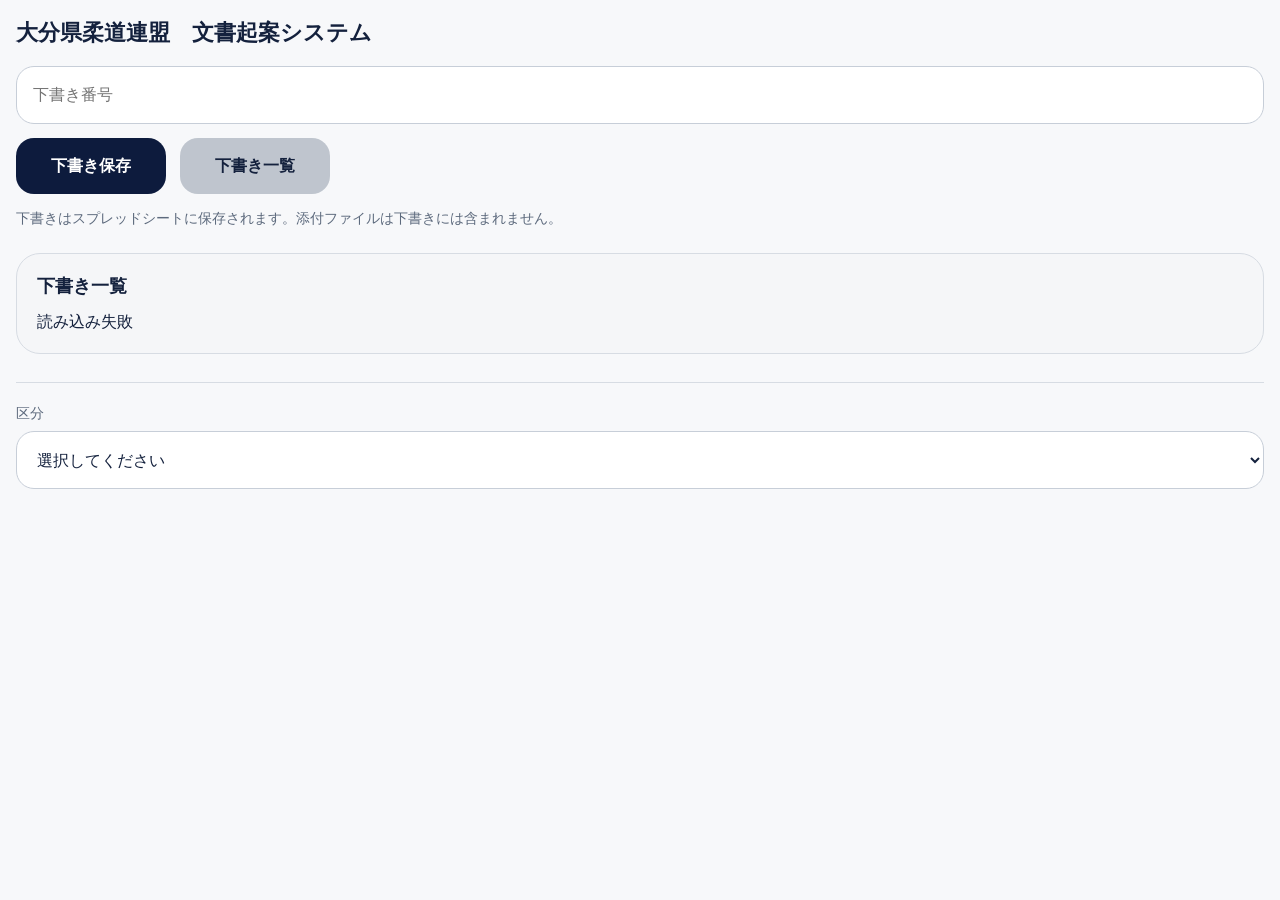
==== commit 26aeb738: "Update index.html" ====
--- a/index.html
+++ b/index.html
@@ -10,7 +10,7 @@
   <div class="container">
     <div class="page-title">大分県柔道連盟　文書起案システム</div>
 
-    <!-- 下書き操作　 -->
+    <!-- 下書き操作 -->
     <div class="draft-toolbar">
       <input type="text" id="draftNo" class="draft-no" placeholder="下書き番号">
       <button type="button" class="btn btn-primary" id="saveDraftBtn">下書き保存</button>
@@ -27,151 +27,149 @@
       <div id="draftSheetList" class="draftSheetList">読み込み中...</div>
     </div>
 
-   <hr class="section-line">
+    <hr class="section-line">
 
-<!-- 区分だけ -->
-<div class="form-row form-row-1">
-  <div class="field">
-    <label for="type">区分</label>
-    <select id="type">
-      <option value="">選択してください</option>
-      <option value="shishutsu">支出</option>
-      <option value="shuunyuu">収入</option>
-      <option value="ringi">稟議</option>
-    </select>
-  </div>
-</div>
-
-<!-- 区分選択後に表示 -->
-<div id="afterTypeFields" style="display:none;">
-
-  <!-- 6項目を横1列 -->
-  <div class="form-row form-row-6">
-    <div class="field">
-      <label for="seiriNo">整理番号</label>
-      <input type="text" id="seiriNo" placeholder="例：1">
+    <!-- 区分だけ -->
+    <div class="form-row form-row-1">
+      <div class="field">
+        <label for="type">区分</label>
+        <select id="type">
+          <option value="">選択してください</option>
+          <option value="shishutsu">支出</option>
+          <option value="shuunyuu">収入</option>
+          <option value="ringi">稟議</option>
+        </select>
+      </div>
     </div>
 
-    <div class="field">
-      <label for="kou">項</label>
-      <input type="text" id="kou">
-    </div>
-
-    <div class="field">
-      <label for="moku">目</label>
-      <input type="text" id="moku">
-    </div>
-
-    <div class="field">
-      <label for="setsu">節</label>
-      <input type="text" id="setsu">
-    </div>
-
-    <div class="field">
-      <label for="commonTitle">件名</label>
-      <input type="text" id="commonTitle">
-    </div>
-
-    <div class="field">
-      <label for="commonWriter">記載者氏名</label>
-      <input type="text" id="commonWriter">
-    </div>
-  </div>
-
-  <div class="field">
-    <label for="commonContent">内容</label>
-    <textarea id="commonContent" rows="5"></textarea>
-  </div>
-</div>
-
-    <!-- 支出 -->
-    <div id="form_shishutsu" style="display:none;">
-      <div id="moneyRowShishutsu" class="form-row form-row-4">
+    <!-- 区分選択後に表示 -->
+    <div id="afterTypeFields" style="display:none;">
+      <div class="form-row form-row-6">
         <div class="field">
-          <label for="s_amount">支出金額</label>
-          <input id="s_amount" type="number">
+          <label for="seiriNo">整理番号</label>
+          <input type="text" id="seiriNo" placeholder="例：1">
         </div>
 
         <div class="field">
-          <label for="s_payee">支払先</label>
-          <input id="s_payee" type="text">
+          <label for="kou">項</label>
+          <input type="text" id="kou">
         </div>
 
         <div class="field">
-          <label for="s_method">支払方法</label>
-          <select id="s_method">
-            <option value="口座振込">口座振込</option>
-            <option value="現金">現金</option>
-          </select>
+          <label for="moku">目</label>
+          <input type="text" id="moku">
         </div>
 
         <div class="field">
-          <label for="s_date">支出年月日</label>
-          <input id="s_date" type="date">
-        </div>
-      </div>
-    </div>
-
-    <!-- 収入 -->
-    <div id="form_shuunyuu" style="display:none;">
-      <div id="moneyRowShuunyuu" class="form-row form-row-4">
-        <div class="field">
-          <label for="r_amount">収入金額</label>
-          <input id="r_amount" type="number">
+          <label for="setsu">節</label>
+          <input type="text" id="setsu">
         </div>
 
         <div class="field">
-          <label for="r_payer">納入者</label>
-          <input id="r_payer" type="text">
+          <label for="commonTitle">件名</label>
+          <input type="text" id="commonTitle">
         </div>
 
         <div class="field">
-          <label for="r_method">受取方法</label>
-          <select id="r_method">
-            <option value="口座振込">口座振込</option>
-            <option value="現金">現金</option>
-          </select>
-        </div>
-
-        <div class="field">
-          <label for="r_date">収納年月日</label>
-          <input id="r_date" type="date">
+          <label for="commonWriter">記載者氏名</label>
+          <input type="text" id="commonWriter">
         </div>
       </div>
-    </div>
 
-    <!-- 稟議 -->
-    <div id="form_ringi" style="display:none;">
-      <div id="ringiWrap" class="ringi-box">
-        稟議の追加項目はありません。
+      <div class="field">
+        <label for="commonContent">内容</label>
+        <textarea id="commonContent" rows="5"></textarea>
       </div>
-    </div>
 
-    <!-- hidden: 既存JS互換用 -->
-    <input type="hidden" id="s_title">
-    <input type="hidden" id="s_writer">
-    <input type="hidden" id="s_content">
-    <input type="hidden" id="r_title">
-    <input type="hidden" id="r_writer">
-    <input type="hidden" id="r_content">
-    <input type="hidden" id="g_title">
-    <input type="hidden" id="g_writer">
-    <input type="hidden" id="g_content">
+      <!-- 支出 -->
+      <div id="form_shishutsu" style="display:none;">
+        <div class="form-row form-row-4">
+          <div class="field">
+            <label for="s_amount">支出金額</label>
+            <input id="s_amount" type="number">
+          </div>
 
-    <div id="fileWrap" class="file-field">
-      <label for="fileOne">ファイル添付（最大5） / 1件ずつ追加</label>
-      <div class="file-row">
-        <input id="fileOne" type="file">
-        <button id="addFileBtn" type="button" class="addBtn">添付を追加</button>
-        <button id="clearFilesBtn" type="button" class="deleteBtn">添付を全削除</button>
+          <div class="field">
+            <label for="s_payee">支払先</label>
+            <input id="s_payee" type="text">
+          </div>
+
+          <div class="field">
+            <label for="s_method">支払方法</label>
+            <select id="s_method">
+              <option value="口座振込">口座振込</option>
+              <option value="現金">現金</option>
+            </select>
+          </div>
+
+          <div class="field">
+            <label for="s_date">支出年月日</label>
+            <input id="s_date" type="date">
+          </div>
+        </div>
       </div>
-      <ul id="fileList" class="fileList"></ul>
-    </div>
 
-    <div id="actionWrap" class="action-row">
-      <button id="sendBtn" type="button">送信</button>
-      <button id="clearBtn" type="button" class="secondary">クリア</button>
-      <div id="status" class="status"></div>
+      <!-- 収入 -->
+      <div id="form_shuunyuu" style="display:none;">
+        <div class="form-row form-row-4">
+          <div class="field">
+            <label for="r_amount">収入金額</label>
+            <input id="r_amount" type="number">
+          </div>
+
+          <div class="field">
+            <label for="r_payer">納入者</label>
+            <input id="r_payer" type="text">
+          </div>
+
+          <div class="field">
+            <label for="r_method">受取方法</label>
+            <select id="r_method">
+              <option value="口座振込">口座振込</option>
+              <option value="現金">現金</option>
+            </select>
+          </div>
+
+          <div class="field">
+            <label for="r_date">収納年月日</label>
+            <input id="r_date" type="date">
+          </div>
+        </div>
+      </div>
+
+      <!-- 稟議 -->
+      <div id="form_ringi" style="display:none;">
+        <div id="ringiWrap" class="ringi-box">
+          稟議の追加項目はありません。
+        </div>
+      </div>
+
+      <!-- hidden: 既存JS互換用 -->
+      <input type="hidden" id="s_title">
+      <input type="hidden" id="s_writer">
+      <input type="hidden" id="s_content">
+      <input type="hidden" id="r_title">
+      <input type="hidden" id="r_writer">
+      <input type="hidden" id="r_content">
+      <input type="hidden" id="g_title">
+      <input type="hidden" id="g_writer">
+      <input type="hidden" id="g_content">
+
+      <div id="fileWrap" class="file-field">
+        <label for="fileOne">ファイル添付（最大5） / 1件ずつ追加</label>
+        <div class="file-row">
+          <input id="fileOne" type="file">
+          <button id="addFileBtn" type="button" class="addBtn">添付を追加</button>
+          <button id="clearFilesBtn" type="button" class="deleteBtn">添付を全削除</button>
+        </div>
+        <ul id="fileList" class="fileList"></ul>
+      </div>
+
+      <div id="actionWrap" class="action-row">
+        <button id="sendBtn" type="button">送信</button>
+        <button id="clearBtn" type="button" class="secondary">クリア</button>
+        <div id="status" class="status"></div>
+      </div>
     </div>
   </div>
 
--- a/style.css
+++ b/style.css
@@ -351,21 +351,78 @@
     padding-top: 14px;
   }
 
-  .draft-toolbar {
-    flex-direction: column;
-    align-items: stretch;
-  }
-
-  .draft-no,
-  .btn {
-    width: 100%;
-  }
-
-  .form-row-5,
-  .form-row-4,
-  .form-row-2 {
-    grid-template-columns: 1fr;
-  }
+ .draft-toolbar {
+  display: flex;
+  align-items: center;
+  gap: 14px;
+  flex-wrap: wrap;
+  margin-bottom: 12px;
+}
+
+.draft-no {
+  width: 120px;
+  height: 52px;
+  padding: 0 14px;
+  border: 1px solid #c7ced8;
+  border-radius: 16px;
+  background: #ffffff;
+  font-size: 16px;
+  color: #14213d;
+}
+
+.form-row {
+  display: grid;
+  gap: 16px;
+  margin-bottom: 18px;
+}
+
+.form-row-1 {
+  grid-template-columns: 1fr;
+}
+
+.form-row-6 {
+  grid-template-columns: 1fr 1fr 1fr 1fr 1.4fr 1.4fr;
+}
+
+.field {
+  display: flex;
+  flex-direction: column;
+  margin-bottom: 16px;
+}
+
+label {
+  font-size: 14px;
+  color: #5d6a7d;
+  margin-bottom: 8px;
+}
+
+input[type="text"],
+input[type="number"],
+input[type="date"],
+select,
+textarea,
+input[type="file"] {
+  width: 100%;
+  border: 1px solid #c7ced8;
+  border-radius: 18px;
+  background: #ffffff;
+  font-size: 16px;
+  color: #14213d;
+  padding: 14px 16px;
+  outline: none;
+}
+
+input[type="text"],
+input[type="number"],
+input[type="date"],
+select {
+  height: 56px;
+}
+
+textarea {
+  min-height: 140px;
+  resize: vertical;
+}
 
   .draftHead {
     display: none;
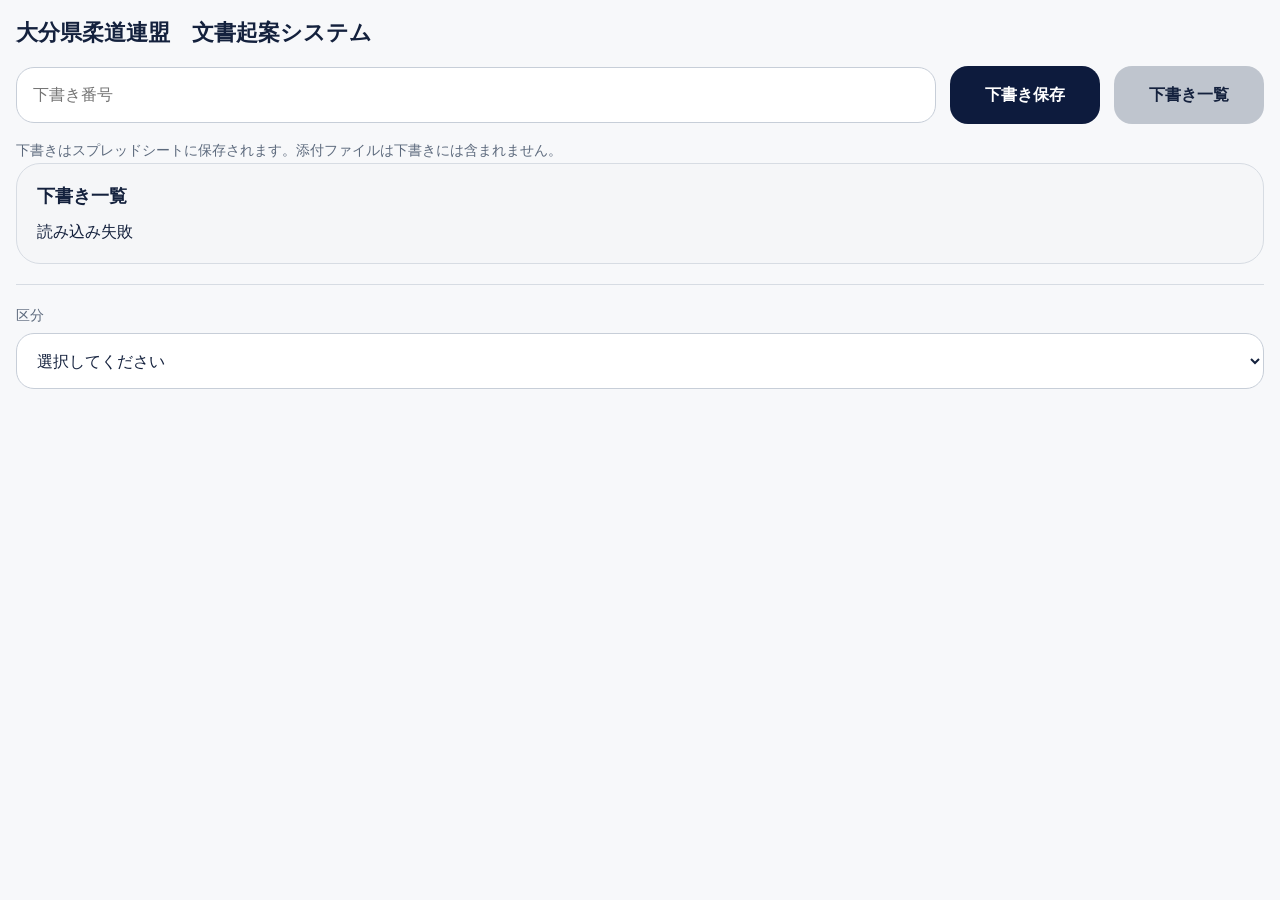
==== commit 7dd667e8: "Update index.html" ====
--- a/index.html
+++ b/index.html
@@ -8,7 +8,7 @@
 </head>
 <body>
   <div class="container">
-    <div class="page-title">大分県柔道連盟　文書起案システム</div>
+    <div class="page-title">大分県柔道連盟　文書起案システム　</div>
 
     <!-- 下書き操作 -->
     <div class="draft-toolbar">
@@ -26,7 +26,22 @@
       <h3>下書き一覧</h3>
       <div id="draftSheetList" class="draftSheetList">読み込み中...</div>
     </div>
+<!-- 差し戻し欄 -->
+<div id="returnBox" class="return-box" style="display:none;">
+  <h3>差し戻し</h3>
 
+  <div class="return-grid">
+    <div class="return-col">
+      <div class="return-label">Aからの差し戻し</div>
+      <div id="returnCommentA" class="return-comment">なし</div>
+    </div>
+
+    <div class="return-col">
+      <div class="return-label">Bからの差し戻し</div>
+      <div id="returnCommentB" class="return-comment">なし</div>
+    </div>
+  </div>
+</div>
     <hr class="section-line">
 
     <!-- 区分だけ -->
--- a/style.css
+++ b/style.css
@@ -21,18 +21,33 @@
   margin-bottom: 18px;
 }
 
-/* 下書き操作 */
+/* =========================
+   下書きエリア：左右2カラム
+========================= */
+.draft-layout {
+  display: grid;
+  grid-template-columns: 340px 1fr;
+  gap: 20px;
+  align-items: start;
+  margin-bottom: 22px;
+}
+
+.draft-left {
+  min-width: 0;
+}
+
 .draft-toolbar {
   display: flex;
   align-items: center;
   gap: 14px;
-  flex-wrap: wrap;
-  margin-bottom: 12px;
+  flex-wrap: nowrap;
+  margin-bottom: 14px;
 }
 
 .draft-no {
-  width: 180px;
-  height: 56px;
+  width: 50px;
+  min-width: 50px;
+  height: 58px;
   padding: 0 16px;
   border: 1px solid #c7ced8;
   border-radius: 18px;
@@ -42,7 +57,7 @@
 }
 
 .btn {
-  height: 56px;
+  height: 58px;
   min-width: 150px;
   padding: 0 24px;
   border: none;
@@ -51,6 +66,7 @@
   font-weight: 700;
   cursor: pointer;
   transition: opacity 0.2s ease;
+  white-space: nowrap;
 }
 
 .btn:hover {
@@ -73,15 +89,18 @@
 }
 
 .draft-note {
-  margin: 0 0 22px;
+  margin: 0;
   color: #5d6a7d;
   font-size: 14px;
   line-height: 1.8;
 }
 
+.draft-right {
+  min-width: 0;
+}
+
 /* 下書き一覧 */
 .draft-list-wrap {
-  margin-bottom: 28px;
   padding: 20px;
   border: 1px solid #d7dce3;
   border-radius: 24px;
@@ -154,38 +173,31 @@
   color: #fff;
 }
 
-/* 線 */
 .section-line {
   border: none;
   border-top: 1px solid #d7dce3;
   margin: 20px 0 22px;
 }
 
-/* 入力エリア */
+/* =========================
+   フォーム
+========================= */
 .form-row {
   display: grid;
   gap: 16px;
   margin-bottom: 18px;
 }
 
-.form-row-5 {
-  grid-template-columns: 2.2fr 1fr 1fr 1fr 1.4fr;
+.form-row-1 {
+  grid-template-columns: 1fr;
 }
 
 .form-row-4 {
   grid-template-columns: 1fr 1fr 1fr 1fr;
 }
 
-.form-row-2 {
-  grid-template-columns: 1fr 1fr;
-}
-
-.form-row-5 select,
-.form-row-5 input,
-.form-row-4 select,
-.form-row-4 input,
-.form-row-2 input {
-  width: 100%;
+.form-row-6 {
+  grid-template-columns: 1fr 1fr 1fr 1fr 1.4fr 1.4fr;
 }
 
 .field {
@@ -220,7 +232,7 @@
 input[type="number"],
 input[type="date"],
 select {
-  height: 58px;
+  height: 56px;
 }
 
 textarea {
@@ -329,18 +341,26 @@
   color: #5d6a7d;
 }
 
-/* レスポンシブ */
+/* =========================
+   レスポンシブ
+========================= */
+@media (max-width: 1400px) {
+  .draft-layout {
+    grid-template-columns: 1fr;
+  }
+
+  .form-row-6 {
+    grid-template-columns: 1fr 1fr 1fr;
+  }
+}
+
 @media (max-width: 1200px) {
   .draftHead,
   .draftRow {
     grid-template-columns: 80px 140px 110px 1fr 180px 130px;
   }
-}
-
-@media (max-width: 1100px) {
-  .form-row-5,
-  .form-row-4,
-  .form-row-2 {
+
+  .form-row-4 {
     grid-template-columns: 1fr 1fr;
   }
 }
@@ -351,78 +371,21 @@
     padding-top: 14px;
   }
 
- .draft-toolbar {
-  display: flex;
-  align-items: center;
-  gap: 14px;
-  flex-wrap: wrap;
-  margin-bottom: 12px;
-}
-
-.draft-no {
-  width: 120px;
-  height: 52px;
-  padding: 0 14px;
-  border: 1px solid #c7ced8;
-  border-radius: 16px;
-  background: #ffffff;
-  font-size: 16px;
-  color: #14213d;
-}
-
-.form-row {
-  display: grid;
-  gap: 16px;
-  margin-bottom: 18px;
-}
-
-.form-row-1 {
-  grid-template-columns: 1fr;
-}
-
-.form-row-6 {
-  grid-template-columns: 1fr 1fr 1fr 1fr 1.4fr 1.4fr;
-}
-
-.field {
-  display: flex;
-  flex-direction: column;
-  margin-bottom: 16px;
-}
-
-label {
-  font-size: 14px;
-  color: #5d6a7d;
-  margin-bottom: 8px;
-}
-
-input[type="text"],
-input[type="number"],
-input[type="date"],
-select,
-textarea,
-input[type="file"] {
-  width: 100%;
-  border: 1px solid #c7ced8;
-  border-radius: 18px;
-  background: #ffffff;
-  font-size: 16px;
-  color: #14213d;
-  padding: 14px 16px;
-  outline: none;
-}
-
-input[type="text"],
-input[type="number"],
-input[type="date"],
-select {
-  height: 56px;
-}
-
-textarea {
-  min-height: 140px;
-  resize: vertical;
-}
+  .draft-toolbar {
+    flex-direction: column;
+    align-items: stretch;
+  }
+
+  .draft-no,
+  .btn {
+    width: 100%;
+    min-width: 0;
+  }
+
+  .form-row-6,
+  .form-row-4 {
+    grid-template-columns: 1fr;
+  }
 
   .draftHead {
     display: none;
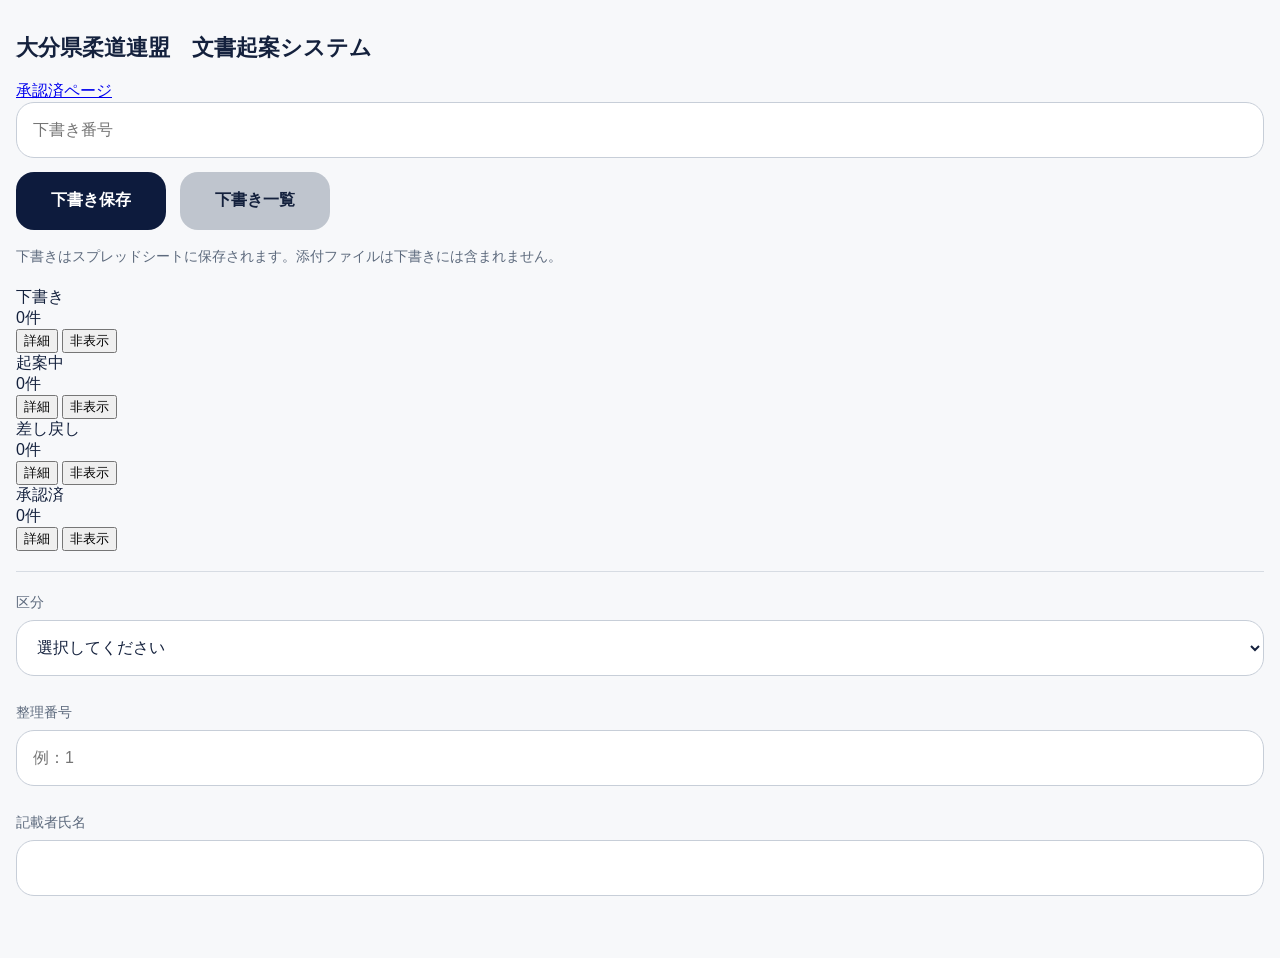
==== commit d1671700: "Update index.html" ====
--- a/index.html
+++ b/index.html
@@ -8,44 +8,101 @@
 </head>
 <body>
   <div class="container">
-    <div class="page-title">大分県柔道連盟　文書起案システム　</div>
+    <div class="title-row">
+  <h1 class="page-title">大分県柔道連盟　文書起案システム</h1>
+  <a href="approved.html" class="approved-link">承認済ページ</a>
+</div>
 
     <!-- 下書き操作 -->
     <div class="draft-toolbar">
       <input type="text" id="draftNo" class="draft-no" placeholder="下書き番号">
       <button type="button" class="btn btn-primary" id="saveDraftBtn">下書き保存</button>
-      <button type="button" class="btn btn-secondary" id="listDraftBtn">下書き一覧</button>
+      <button type="button" class="btn btn-secondary" id="btnToggleDraftListTop">下書き一覧</button>
     </div>
 
     <p class="draft-note">
       下書きはスプレッドシートに保存されます。添付ファイルは下書きには含まれません。
     </p>
 
-    <!-- 下書き一覧 -->
-    <div class="draft-list-wrap" id="draftListWrap">
-      <h3>下書き一覧</h3>
-      <div id="draftSheetList" class="draftSheetList">読み込み中...</div>
-    </div>
-<!-- 差し戻し欄 -->
-<div id="returnBox" class="return-box" style="display:none;">
-  <h3>差し戻し</h3>
-
-  <div class="return-grid">
-    <div class="return-col">
-      <div class="return-label">Aからの差し戻し</div>
-      <div id="returnCommentA" class="return-comment">なし</div>
-    </div>
-
-    <div class="return-col">
-      <div class="return-label">Bからの差し戻し</div>
-      <div id="returnCommentB" class="return-comment">なし</div>
-    </div>
-  </div>
-</div>
+    <!-- 状態サマリー -->
+    <div class="summary-lines">
+      <div class="summary-line summary-draft">
+        <div class="summary-name">下書き</div>
+        <div class="summary-count"><span id="countDraft">0</span>件</div>
+        <div class="summary-actions">
+          <button type="button" class="mini-summary-btn" id="btnShowDraft">詳細</button>
+          <button type="button" class="mini-summary-btn mini-summary-sub" id="btnHideDraft">非表示</button>
+        </div>
+      </div>
+
+      <div class="summary-line summary-pending">
+        <div class="summary-name">起案中</div>
+        <div class="summary-count"><span id="countPending">0</span>件</div>
+        <div class="summary-actions">
+          <button type="button" class="mini-summary-btn" id="btnShowPending">詳細</button>
+          <button type="button" class="mini-summary-btn mini-summary-sub" id="btnHidePending">非表示</button>
+        </div>
+      </div>
+
+      <div class="summary-line summary-returned">
+        <div class="summary-name">差し戻し</div>
+        <div class="summary-count"><span id="countReturned">0</span>件</div>
+        <div class="summary-actions">
+          <button type="button" class="mini-summary-btn" id="btnShowReturned">詳細</button>
+          <button type="button" class="mini-summary-btn mini-summary-sub" id="btnHideReturned">非表示</button>
+        </div>
+      </div>
+
+      <div class="summary-line summary-approved">
+        <div class="summary-name">承認済</div>
+        <div class="summary-count"><span id="countApproved">0</span>件</div>
+        <div class="summary-actions">
+          <button type="button" class="mini-summary-btn" id="btnShowApproved">詳細</button>
+          <button type="button" class="mini-summary-btn mini-summary-sub" id="btnHideApproved">非表示</button>
+        </div>
+      </div>
+    </div>
+
+    <!-- 一覧 -->
+    <section id="draftListWrap" class="list-wrap" style="display:none;">
+      <h2>下書き一覧</h2>
+      <div id="draftSheetList"></div>
+    </section>
+
+    <section id="pendingListWrap" class="list-wrap" style="display:none;">
+      <h2>起案中一覧</h2>
+      <div id="pendingSheetList"></div>
+    </section>
+
+    <section id="returnedListWrap" class="list-wrap" style="display:none;">
+      <h2>差し戻し一覧</h2>
+      <div id="returnedSheetList"></div>
+    </section>
+
+    <section id="approvedListWrap" class="list-wrap" style="display:none;">
+      <h2>承認済一覧</h2>
+      <div id="approvedSheetList"></div>
+    </section>
+
+    <!-- 差し戻しコメント -->
+    <section id="returnBox" class="return-box" style="display:none;">
+      <h2>差し戻し</h2>
+      <div class="return-grid">
+        <div class="return-col">
+          <div class="return-label">Aからの差し戻し</div>
+          <div id="returnCommentA" class="return-comment">なし</div>
+        </div>
+        <div class="return-col">
+          <div class="return-label">Bからの差し戻し</div>
+          <div id="returnCommentB" class="return-comment">なし</div>
+        </div>
+      </div>
+    </section>
+
     <hr class="section-line">
 
-    <!-- 区分だけ -->
-    <div class="form-row form-row-1">
+    <!-- 1行目 -->
+    <div class="form-row row-top">
       <div class="field">
         <label for="type">区分</label>
         <select id="type">
@@ -55,111 +112,78 @@
           <option value="ringi">稟議</option>
         </select>
       </div>
-    </div>
-
-    <!-- 区分選択後に表示 -->
+
+      <div class="field">
+        <label for="seiriNo">整理番号</label>
+        <input type="text" id="seiriNo" placeholder="例：1">
+      </div>
+
+      <div class="field">
+        <label for="commonWriter">記載者氏名</label>
+        <input type="text" id="commonWriter">
+      </div>
+    </div>
+
     <div id="afterTypeFields" style="display:none;">
-      <div class="form-row form-row-6">
-        <div class="field">
-          <label for="seiriNo">整理番号</label>
-          <input type="text" id="seiriNo" placeholder="例：1">
-        </div>
-
+      <!-- 2行目 -->
+      <div class="form-row row-kms" id="rowKms">
         <div class="field">
           <label for="kou">項</label>
           <input type="text" id="kou">
         </div>
-
         <div class="field">
           <label for="moku">目</label>
           <input type="text" id="moku">
         </div>
-
         <div class="field">
           <label for="setsu">節</label>
           <input type="text" id="setsu">
         </div>
-
+      </div>
+
+      <!-- 3行目 -->
+      <div class="form-row row-title-content">
         <div class="field">
           <label for="commonTitle">件名</label>
           <input type="text" id="commonTitle">
         </div>
-
-        <div class="field">
-          <label for="commonWriter">記載者氏名</label>
-          <input type="text" id="commonWriter">
-        </div>
-      </div>
-
-      <div class="field">
-        <label for="commonContent">内容</label>
-        <textarea id="commonContent" rows="5"></textarea>
-      </div>
-
-      <!-- 支出 -->
-      <div id="form_shishutsu" style="display:none;">
-        <div class="form-row form-row-4">
-          <div class="field">
-            <label for="s_amount">支出金額</label>
-            <input id="s_amount" type="number">
-          </div>
-
-          <div class="field">
-            <label for="s_payee">支払先</label>
-            <input id="s_payee" type="text">
-          </div>
-
-          <div class="field">
-            <label for="s_method">支払方法</label>
-            <select id="s_method">
-              <option value="口座振込">口座振込</option>
-              <option value="現金">現金</option>
-            </select>
-          </div>
-
-          <div class="field">
-            <label for="s_date">支出年月日</label>
-            <input id="s_date" type="date">
-          </div>
-        </div>
-      </div>
-
-      <!-- 収入 -->
-      <div id="form_shuunyuu" style="display:none;">
-        <div class="form-row form-row-4">
-          <div class="field">
-            <label for="r_amount">収入金額</label>
-            <input id="r_amount" type="number">
-          </div>
-
-          <div class="field">
-            <label for="r_payer">納入者</label>
-            <input id="r_payer" type="text">
-          </div>
-
-          <div class="field">
-            <label for="r_method">受取方法</label>
-            <select id="r_method">
-              <option value="口座振込">口座振込</option>
-              <option value="現金">現金</option>
-            </select>
-          </div>
-
-          <div class="field">
-            <label for="r_date">収納年月日</label>
-            <input id="r_date" type="date">
-          </div>
-        </div>
-      </div>
-
-      <!-- 稟議 -->
-      <div id="form_ringi" style="display:none;">
-        <div id="ringiWrap" class="ringi-box">
-          稟議の追加項目はありません。
-        </div>
-      </div>
-
-      <!-- hidden: 既存JS互換用 -->
+        <div class="field">
+          <label for="commonContent">内容</label>
+          <textarea id="commonContent" rows="8"></textarea>
+        </div>
+      </div>
+
+      <!-- 4行目 -->
+      <div class="form-row row-money" id="rowMoney">
+        <div class="field">
+          <label id="labelAmount" for="moneyAmount">金額</label>
+          <input id="moneyAmount" type="number">
+        </div>
+        <div class="field">
+          <label id="labelPartner" for="moneyPartner">支払先</label>
+          <input id="moneyPartner" type="text">
+        </div>
+        <div class="field">
+          <label id="labelMethod" for="moneyMethod">方法</label>
+          <select id="moneyMethod">
+            <option value="口座振込">口座振込</option>
+            <option value="現金">現金</option>
+          </select>
+        </div>
+        <div class="field">
+          <label id="labelDate" for="moneyDate">年月日</label>
+          <input id="moneyDate" type="date">
+        </div>
+      </div>
+
+      <div class="note-block">
+        <div>※なお、支出の場合</div>
+        <div class="indent-note">支払金額、支払先、支払方法、支出年月日</div>
+        <div>収入の場合</div>
+        <div class="indent-note">収入金額、納入者、納入方法、納入年月日 とする</div>
+      </div>
+
+      <!-- hidden互換 -->
       <input type="hidden" id="s_title">
       <input type="hidden" id="s_writer">
       <input type="hidden" id="s_content">
@@ -170,24 +194,26 @@
       <input type="hidden" id="g_writer">
       <input type="hidden" id="g_content">
 
-      <div id="fileWrap" class="file-field">
+      <!-- 添付 -->
+      <div class="file-field">
         <label for="fileOne">ファイル添付（最大5） / 1件ずつ追加</label>
         <div class="file-row">
           <input id="fileOne" type="file">
-          <button id="addFileBtn" type="button" class="addBtn">添付を追加</button>
-          <button id="clearFilesBtn" type="button" class="deleteBtn">添付を全削除</button>
-        </div>
-        <ul id="fileList" class="fileList"></ul>
-      </div>
-
-      <div id="actionWrap" class="action-row">
-        <button id="sendBtn" type="button">送信</button>
-        <button id="clearBtn" type="button" class="secondary">クリア</button>
-        <div id="status" class="status"></div>
+          <button id="addFileBtn" type="button" class="mini-action-btn primary">添付を追加</button>
+          <button id="clearFilesBtn" type="button" class="mini-action-btn danger">添付を全削除</button>
+        </div>
+        <ul id="fileList" class="file-list"></ul>
+      </div>
+
+      <!-- 操作 -->
+      <div class="action-row">
+        <button id="sendBtn" type="button" class="mini-action-btn primary">送信</button>
+        <button id="clearBtn" type="button" class="mini-action-btn secondary">クリア</button>
+        <div id="status" class="status-text"></div>
       </div>
     </div>
   </div>
 
-  <script src="script.js"></script>
+  <script src="script.js?v=20260308-05"></script>
 </body>
 </html>
--- a/style.css
+++ b/style.css
@@ -21,34 +21,18 @@
   margin-bottom: 18px;
 }
 
-/* =========================
-   下書きエリア：左右2カラム
-========================= */
-.draft-layout {
-  display: grid;
-  grid-template-columns: 340px 1fr;
-  gap: 20px;
-  align-items: start;
-  margin-bottom: 22px;
-}
-
-.draft-left {
-  min-width: 0;
-}
-
 .draft-toolbar {
   display: flex;
   align-items: center;
   gap: 14px;
-  flex-wrap: nowrap;
+  flex-wrap: wrap;
   margin-bottom: 14px;
 }
 
 .draft-no {
-  width: 50px;
-  min-width: 50px;
+  width: 90px;
   height: 58px;
-  padding: 0 16px;
+  padding: 0 12px;
   border: 1px solid #c7ced8;
   border-radius: 18px;
   background: #ffffff;
@@ -65,12 +49,7 @@
   font-size: 16px;
   font-weight: 700;
   cursor: pointer;
-  transition: opacity 0.2s ease;
   white-space: nowrap;
-}
-
-.btn:hover {
-  opacity: 0.92;
 }
 
 .btn-primary {
@@ -83,37 +62,73 @@
   color: #14213d;
 }
 
-.btn-danger {
-  background: #e53935;
-  color: #ffffff;
-}
-
 .draft-note {
-  margin: 0;
+  margin: 0 0 18px;
   color: #5d6a7d;
   font-size: 14px;
   line-height: 1.8;
 }
 
-.draft-right {
-  min-width: 0;
-}
-
-/* 下書き一覧 */
+.status-summary-wrap {
+  display: grid;
+  grid-template-columns: 1fr 1fr 1fr 1fr;
+  gap: 16px;
+  margin-bottom: 22px;
+}
+
+.status-summary-card {
+  background: #ffffff;
+  border: 1px solid #d7dce3;
+  border-radius: 18px;
+  padding: 16px;
+}
+
+.status-summary-card.working {
+  background: #f7faff;
+  border-color: #cfe0f5;
+}
+
+.status-summary-card.returned {
+  background: #fff7f7;
+  border-color: #efcaca;
+}
+
+.status-summary-card.approved {
+  background: #f7fbf7;
+  border-color: #cfe3cf;
+}
+
+.status-summary-title {
+  font-size: 15px;
+  color: #5d6a7d;
+  margin-bottom: 6px;
+  font-weight: 700;
+}
+
+.status-summary-count {
+  font-size: 20px;
+  font-weight: 700;
+  margin-bottom: 10px;
+  color: #14213d;
+}
+
+.summary-btn {
+  min-width: 120px;
+  height: 44px;
+  padding: 0 14px;
+}
+
 .draft-list-wrap {
   padding: 20px;
   border: 1px solid #d7dce3;
   border-radius: 24px;
   background: #f5f6f8;
+  margin-bottom: 24px;
 }
 
 .draft-list-wrap h3 {
   margin: 0 0 14px;
   font-size: 18px;
-}
-
-.draftSheetList {
-  width: 100%;
 }
 
 .draftTable {
@@ -150,7 +165,6 @@
 .draftBtns {
   display: flex;
   gap: 10px;
-  justify-content: flex-start;
   align-items: center;
 }
 
@@ -173,37 +187,83 @@
   color: #fff;
 }
 
+.return-box {
+  margin-bottom: 24px;
+  padding: 18px;
+  border: 1px solid #d7dce3;
+  border-radius: 20px;
+  background: #fff8f8;
+}
+
+.return-box h3 {
+  margin: 0 0 12px;
+  font-size: 18px;
+  font-weight: 700;
+  color: #8b1e1e;
+}
+
+.return-grid {
+  display: grid;
+  grid-template-columns: 1fr 1fr;
+  gap: 16px;
+}
+
+.return-col {
+  background: #ffffff;
+  border: 1px solid #e7caca;
+  border-radius: 16px;
+  padding: 14px;
+}
+
+.return-label {
+  margin-bottom: 8px;
+  font-size: 14px;
+  font-weight: 700;
+  color: #8b1e1e;
+}
+
+.return-comment {
+  white-space: pre-wrap;
+  word-break: break-word;
+  font-size: 14px;
+  line-height: 1.7;
+  color: #334155;
+  min-height: 72px;
+}
+
 .section-line {
   border: none;
   border-top: 1px solid #d7dce3;
   margin: 20px 0 22px;
 }
 
-/* =========================
-   フォーム
-========================= */
 .form-row {
   display: grid;
   gap: 16px;
   margin-bottom: 18px;
 }
 
-.form-row-1 {
-  grid-template-columns: 1fr;
-}
-
-.form-row-4 {
+.form-row-top {
+  grid-template-columns: 1fr 1fr 1fr;
+}
+
+.form-row-kms {
+  grid-template-columns: 1fr 1fr 1fr;
+}
+
+.form-row-title-content {
+  grid-template-columns: 1fr 2.2fr;
+  align-items: start;
+}
+
+.form-row-money {
   grid-template-columns: 1fr 1fr 1fr 1fr;
 }
 
-.form-row-6 {
-  grid-template-columns: 1fr 1fr 1fr 1fr 1.4fr 1.4fr;
-}
-
 .field {
   display: flex;
   flex-direction: column;
-  margin-bottom: 16px;
+  margin-bottom: 12px;
 }
 
 label {
@@ -236,7 +296,7 @@
 }
 
 textarea {
-  min-height: 140px;
+  min-height: 220px;
   resize: vertical;
 }
 
@@ -249,21 +309,16 @@
   border-color: #5677b8;
 }
 
-.error,
-.is-error,
-input.error,
-select.error,
-textarea.error {
-  border-color: #e24a4a !important;
-  background: #fffafa;
-}
-
-.ringi-box {
-  padding: 16px 18px;
-  background: #ffffff;
-  border: 1px solid #c7ced8;
-  border-radius: 18px;
+.note-block {
+  font-size: 14px;
+  line-height: 1.9;
+  color: #334155;
+  margin-top: 4px;
   margin-bottom: 18px;
+}
+
+.indent-note {
+  padding-left: 2em;
 }
 
 .file-field {
@@ -341,27 +396,24 @@
   color: #5d6a7d;
 }
 
-/* =========================
-   レスポンシブ
-========================= */
-@media (max-width: 1400px) {
-  .draft-layout {
-    grid-template-columns: 1fr;
-  }
-
-  .form-row-6 {
-    grid-template-columns: 1fr 1fr 1fr;
-  }
-}
-
 @media (max-width: 1200px) {
+  .status-summary-wrap {
+    grid-template-columns: 1fr 1fr;
+  }
+
   .draftHead,
   .draftRow {
     grid-template-columns: 80px 140px 110px 1fr 180px 130px;
   }
-
-  .form-row-4 {
-    grid-template-columns: 1fr 1fr;
+}
+
+@media (max-width: 900px) {
+  .form-row-top,
+  .form-row-kms,
+  .form-row-money,
+  .return-grid,
+  .form-row-title-content {
+    grid-template-columns: 1fr;
   }
 }
 
@@ -382,8 +434,7 @@
     min-width: 0;
   }
 
-  .form-row-6,
-  .form-row-4 {
+  .status-summary-wrap {
     grid-template-columns: 1fr;
   }
 
@@ -393,10 +444,6 @@
 
   .draftRow {
     grid-template-columns: 1fr;
-  }
-
-  .draftBtns {
-    justify-content: flex-start;
   }
 
   .fileItemRow,
